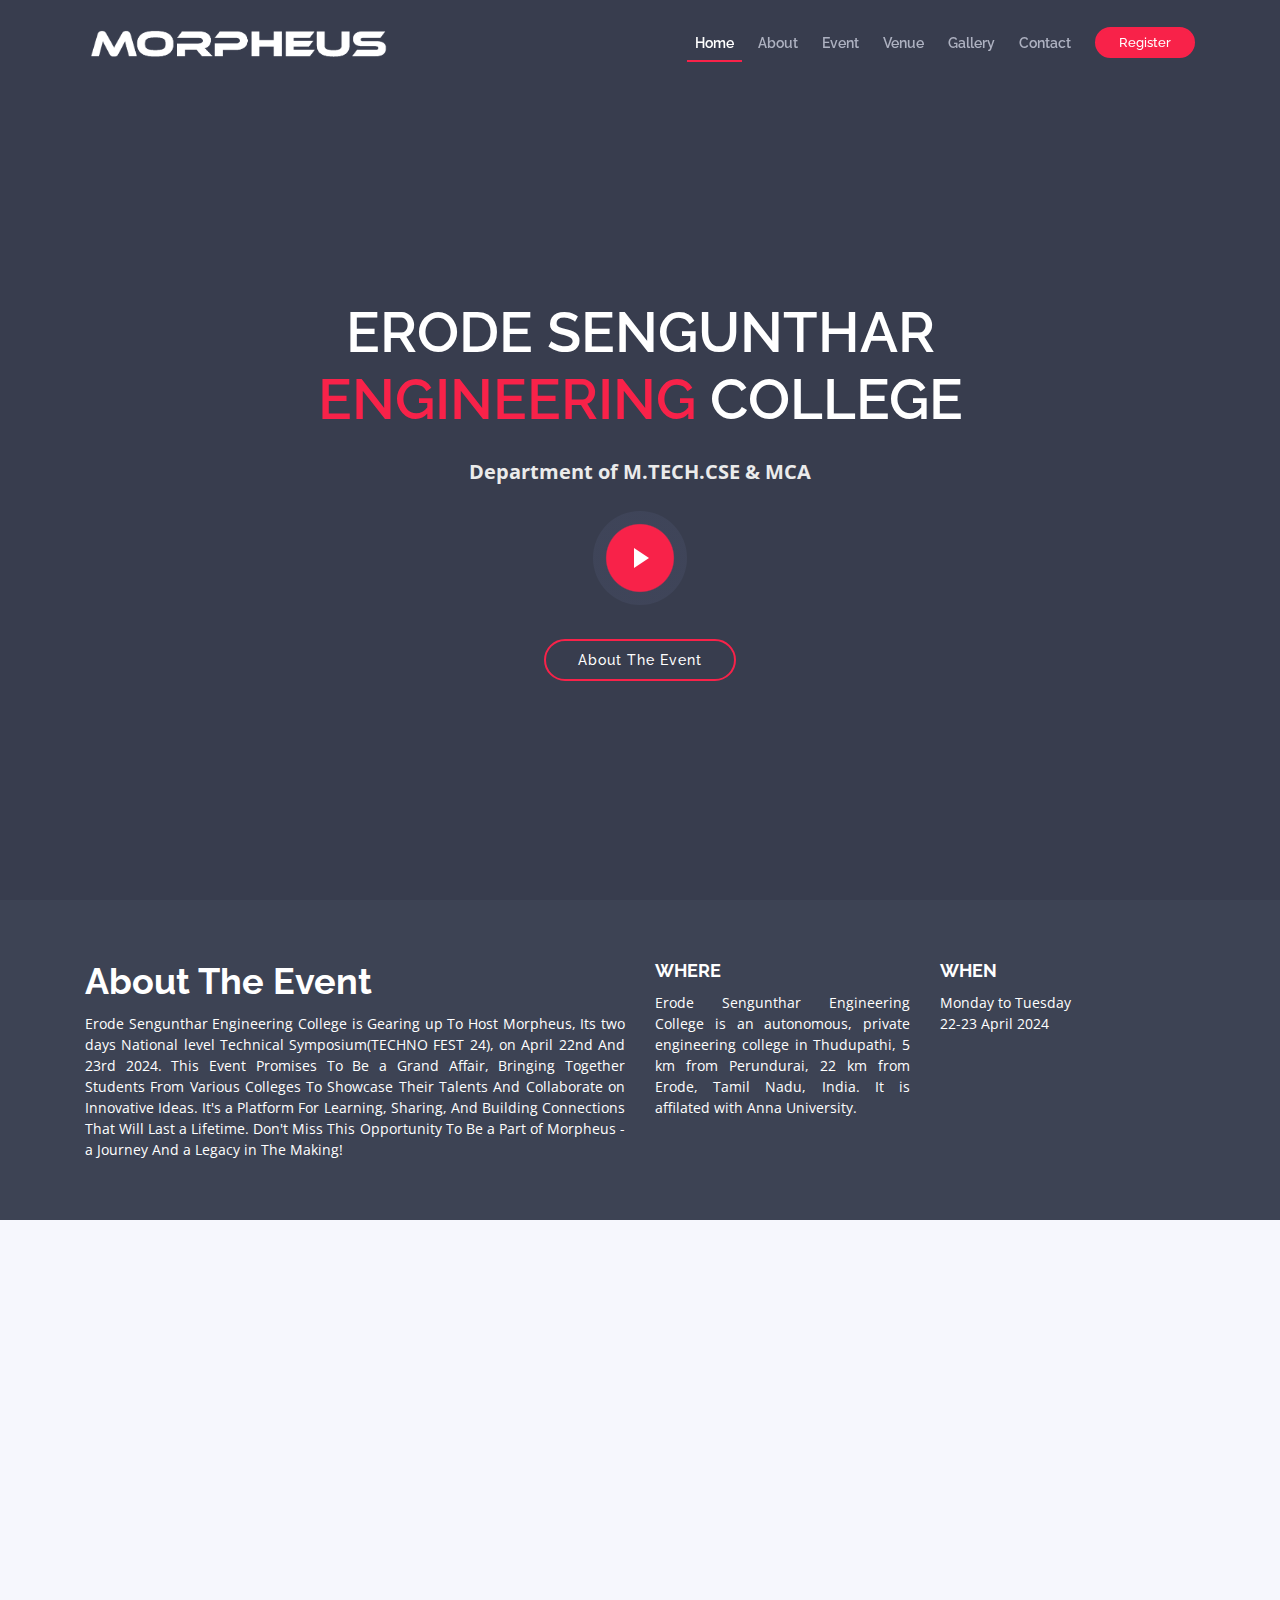
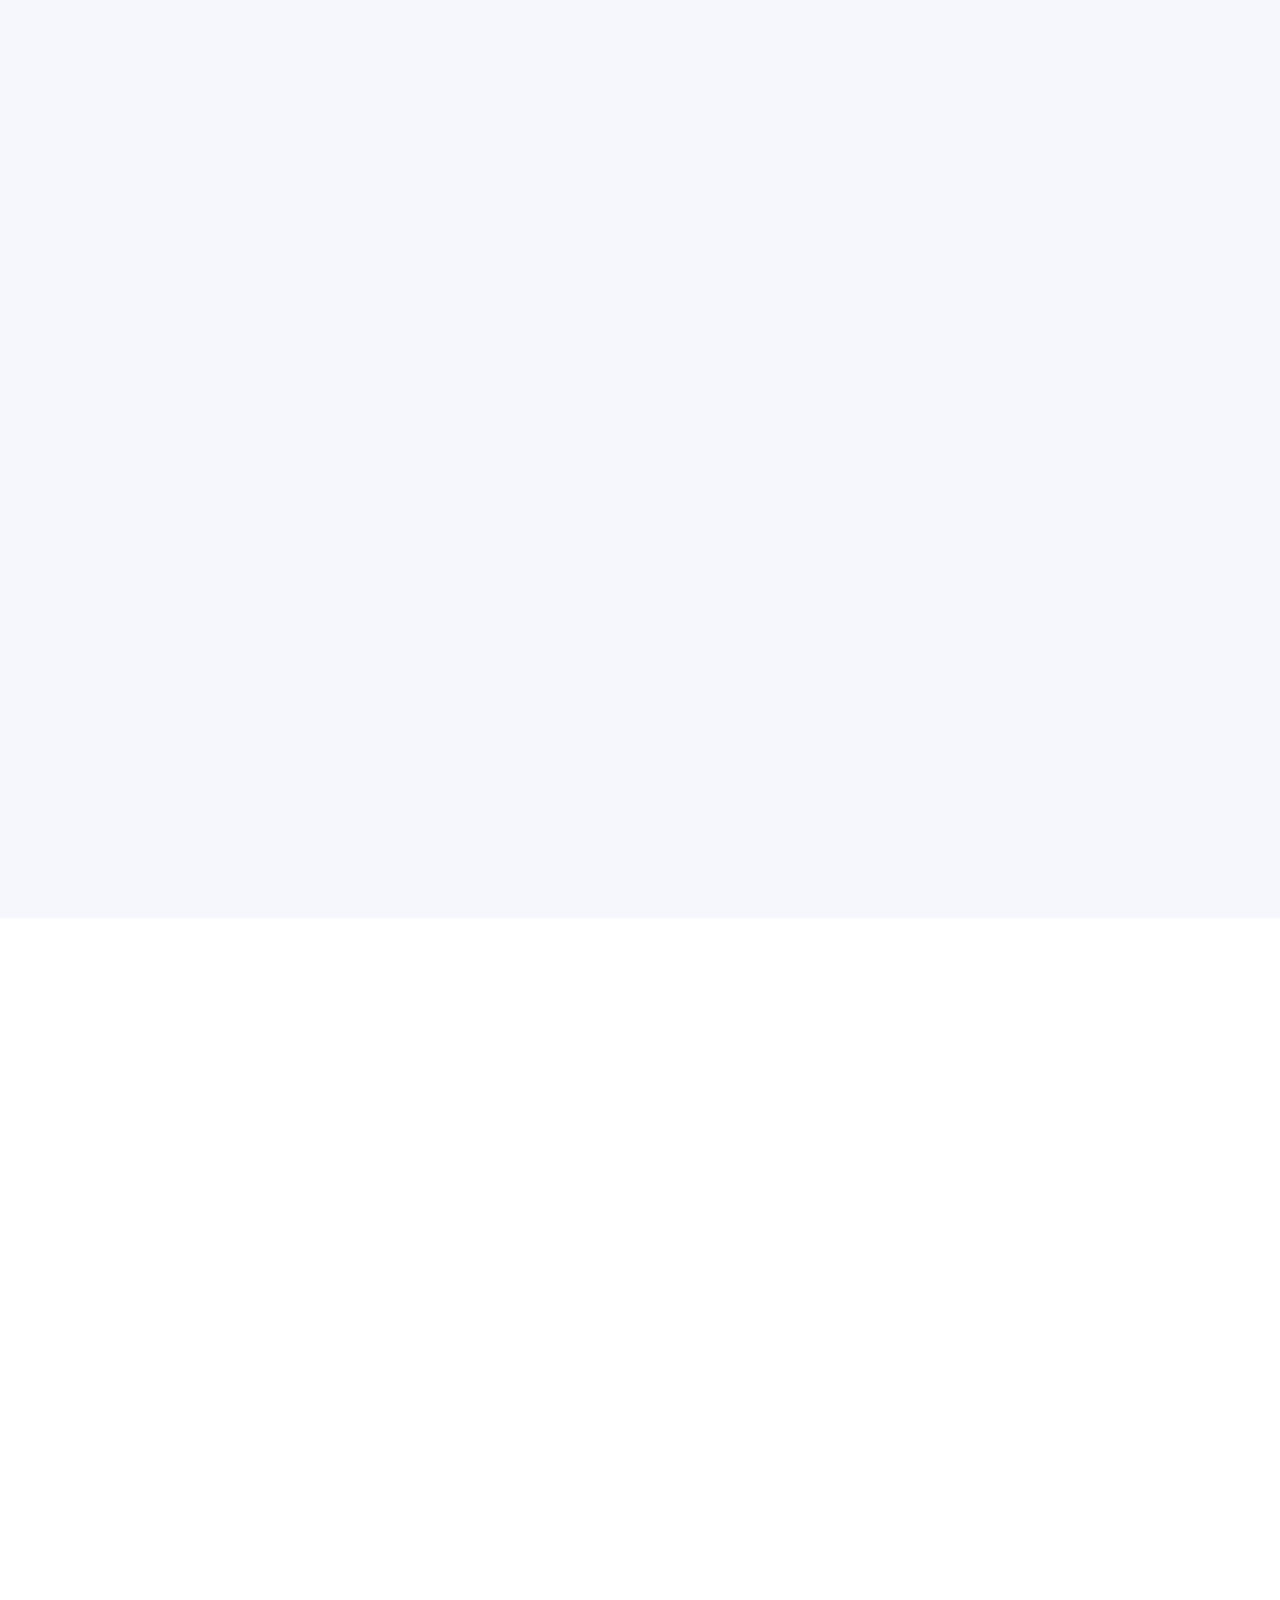
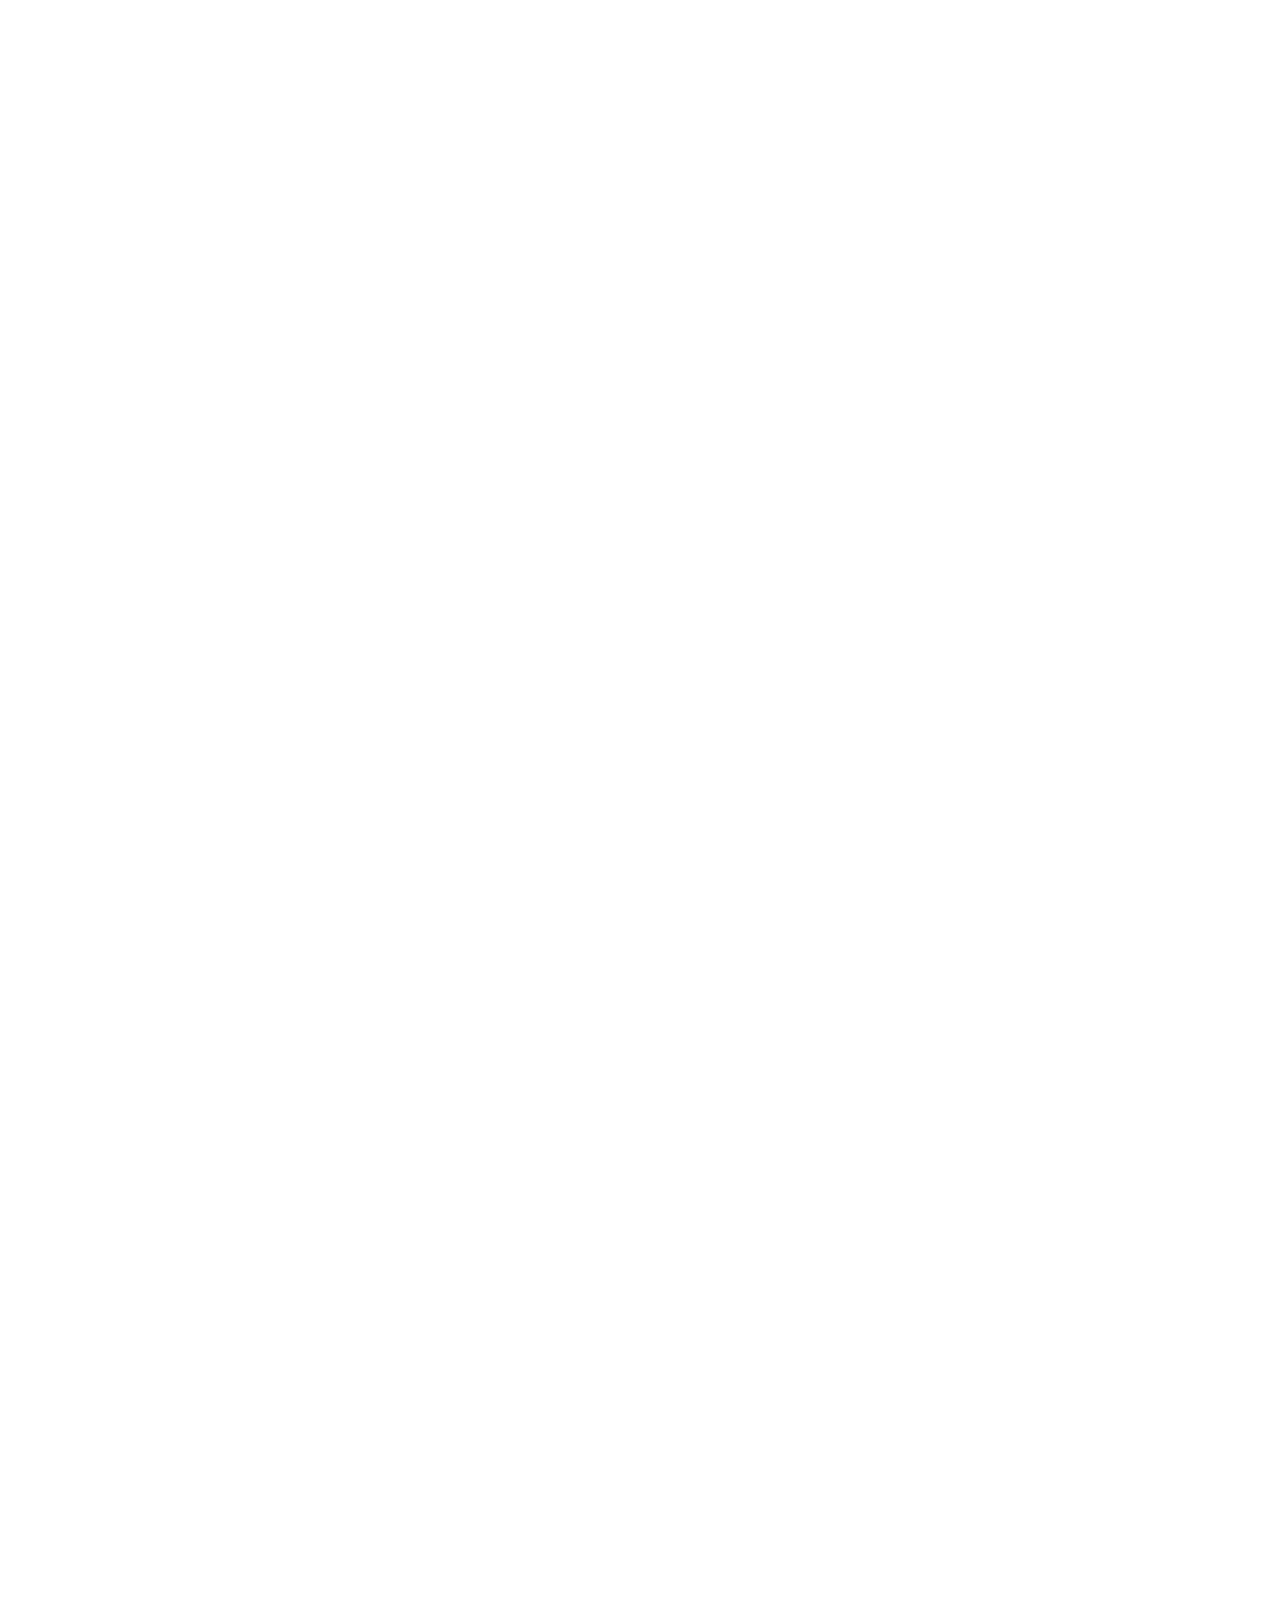
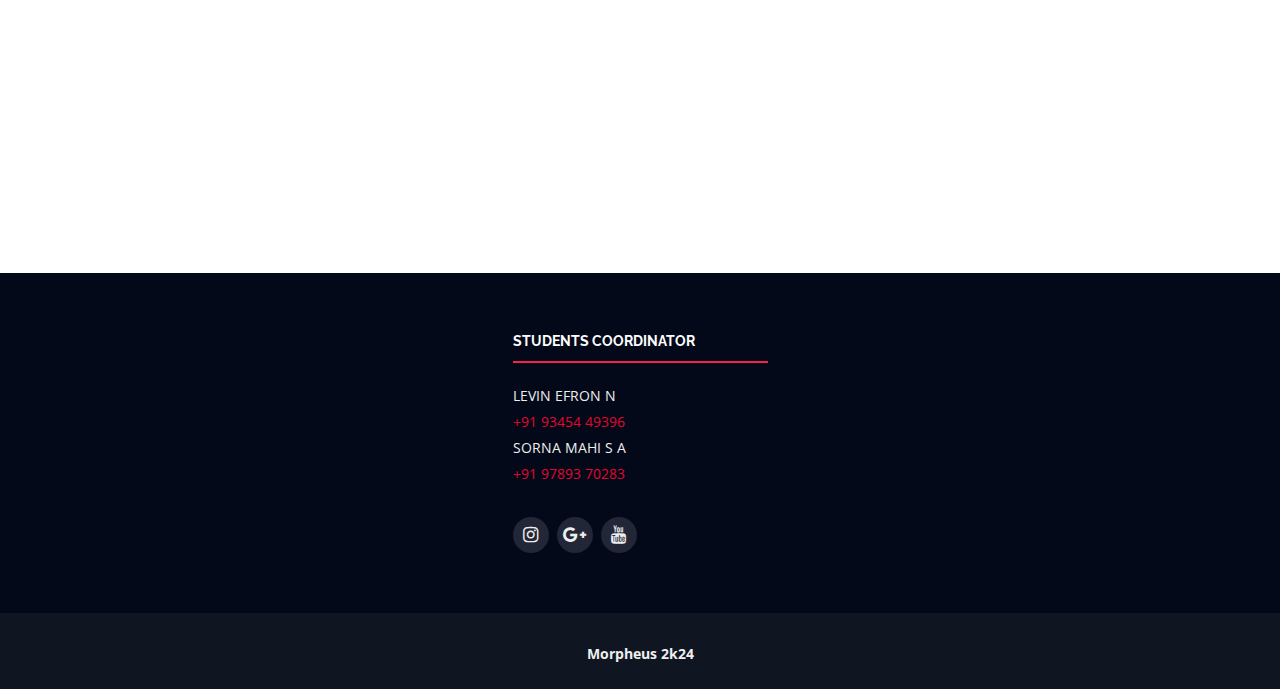
==== index.html @ f6274134 "Update index.html" ====
<!DOCTYPE html>
<html lang="en">

<head>
  <meta charset="utf-8">
  <title>Morpheus 2k24</title>
  <link rel="icon" href="/LOGO BLACK.ico" type="image/x-icon">
  <meta content="width=device-width, initial-scale=1.0" name="viewport">
  <meta content="" name="keywords">
  <meta content="" name="description">

  <!-- Google Fonts -->
  <link href="https://fonts.googleapis.com/css?family=Open+Sans:300,300i,400,400i,700,700i|Raleway:300,400,500,700,800" rel="stylesheet">

  <!-- Bootstrap CSS File -->
  <link href="lib/bootstrap/css/bootstrap.min.css" rel="stylesheet">

  <!-- Libraries CSS Files -->
  <link href="lib/font-awesome/css/font-awesome.min.css" rel="stylesheet">
  <link href="lib/animate/animate.min.css" rel="stylesheet">
  <link href="lib/venobox/venobox.css" rel="stylesheet">
  <link href="lib/owlcarousel/assets/owl.carousel.min.css" rel="stylesheet">

  <!-- Main Stylesheet File -->
  <link href="css/style.css" rel="stylesheet">

  <!-- =======================================================
    Theme Name: TheEvent
    Theme URL: https://bootstrapmade.com/theevent-conference-event-bootstrap-template/
    Author: BootstrapMade.com
    License: https://bootstrapmade.com/license/
  ======================================================= -->
</head>

<body>

  <!--==========================
    Header
  ============================-->
  <header id="header">
    <div class="container">

      <div id="logo" class="pull-left">
        <!-- Uncomment below if you prefer to use a text logo -->
        <!-- <h1><a href="#main">C<span>o</span>nf</a></h1>-->
        <a href="#intro" class="scrollto"><img src="img/LOGO.png" alt="" title=""></a>
      </div>

      <nav id="nav-menu-container">
        <ul class="nav-menu">
          <li class="menu-active"><a href="#intro">Home</a></li>
          <li><a href="#about">About</a></li>
          <li><a href="#schedule">Event</a></li>
          <li><a href="#venue">Venue</a></li>
          <li><a href="#gallery">Gallery</a></li>
          <li><a href="#contact">Contact</a></li>
          <li class="buy-tickets"><a href="#buy-tickets">Register</a></li>
        </ul>
      </nav><!-- #nav-menu-container -->
    </div>
  </header><!-- #header -->

  <!--==========================
    Intro Section
  ============================-->
  <section id="intro">
    <div class="intro-container wow fadeIn">
      <h1 class="mb-4 pb-0">Erode Sengunthar<br><span>Engineering</span> College</h1>
      <p class="mb-4 pb-0">Department of M.TECH.CSE & MCA</p>
      <a href="https://youtu.be/SpVtmAOZuYw?si=El5VfCHMyBaSBSZ5" class="venobox play-btn mb-4" data-vbtype="video"
        data-autoplay="true"></a>
      <a href="#about" class="about-btn scrollto">About The Event</a>
    </div>
  </section>

  <main id="main">

    <!--==========================
      About Section
    ============================-->
    <section id="about">
      <div class="container">
        <div class="row">
          <div class="col-lg-6">
            <h2>About The Event</h2>
            <p style="text-align: justify; text-justify: inter-word;">Erode Sengunthar Engineering College is Gearing up To Host Morpheus, Its two days National level Technical Symposium(TECHNO FEST 24), on April 22nd And 23rd 2024. This Event Promises To Be a Grand Affair, Bringing Together Students From Various Colleges To Showcase Their Talents And Collaborate on Innovative Ideas. It's a Platform For Learning, Sharing, And Building Connections That Will Last a Lifetime. Don't Miss This Opportunity To Be a Part of Morpheus - a Journey And a Legacy in The Making!
            </p>
          </div>
          <div class="col-lg-3">
            <h3>Where</h3>
            <p style="text-align: justify; text-justify: inter-word;">Erode Sengunthar Engineering College is an autonomous, private engineering college in Thudupathi, 5 km from Perundurai, 22 km from Erode, Tamil Nadu, India. It is affilated with Anna University.
            </p>
          </div>
          <div class="col-lg-3">
            <h3>When</h3>
            <p>Monday to Tuesday<br>22-23 April 2024</p>
          </div>
        </div>
      </div>
    </section>

    <!--==========================
      Schedule Section
    ============================-->
    <section id="schedule" class="section-with-bg">
      <div class="container wow fadeInUp">
        <div class="section-header">
          <h2>Events</h2>
        </div>

        <ul class="nav nav-tabs" role="tablist">
          <li class="nav-item">
            <a class="nav-link active mb-4" href="#day-1" role="tab" data-toggle="tab">Technical Event</a>
          </li>
          <li class="nav-item">
            <a class="nav-link mb-4" href="#day-2" role="tab" data-toggle="tab">Non-technical</a>
          </li>
          <li class="nav-item">
            <a class="nav-link mb-4" href="#day-3" role="tab" data-toggle="tab">workshop</a>
          </li>
        </ul>

        <h3 class="sub-heading">Register fees for per day is Rs.250/-<br>Registeration fees for workshop is Rs.200/-</h3>

        <div class="tab-content row justify-content-center">

          <!-- Schdule Day 1 -->
          <div role="tabpanel" class="col-lg-9 tab-pane fade show active" id="day-1">

            <div class="row schedule-item">
              <div class="col-md-2"><time>09:30 AM</time></div>
              <div class="col-md-10">
                <h4>Spot Registration</h4>
                <p>spot Registeration those who are not able to register online</p>
              </div>
            </div>

            <a  href="paper presentation.html" class="row schedule-item">
              <div class="col-md-2"><time>10:00 AM 22/04/2024</time></div>
              <div class="col-md-10">
                <div class="speaker">
                  <img src="img/speakers/1.jpg" alt="Brenden Legros">
                </div>
                <h4>Paper presentation<span></span></h4>
                <p style="text-align: justify; text-justify: inter-word;">In this candidate should share their research or ideas through a speech with their perpared PPT. they have to explain their work, including what they did, what they found out, and why it matters, to an audience. based on this candidate will be selected as winners by the organizers</p>
              </div>
            </a>

            <a href="ai memathon.html" class="row schedule-item">
              <div class="col-md-2"><time>11:00 AM 22/04/2024</time></div>
              <div class="col-md-10">
                <div class="speaker">
                  <img src="img/speakers/2.jpg" alt="Hubert Hirthe">
                </div>
                <h4>Ai memathon</h4>
                <p style="text-align: justify; text-justify: inter-word;">It Involves Using AI Tool "Simplified AI Meme Creator" In Order to create memes related to the given Themes During The Competition by Providing Appropriate Prompts to It For Better Results.
                </p>
              </div>
            </a>

            <a href="battle code.html" class="row schedule-item">
              <div class="col-md-2"><time>02:00 PM 22/04/2024</time></div>
              <div class="col-md-10">
                <div class="speaker">
                  <img src="img/speakers/3.jpg" alt="Cole Emmerich">
                </div>
                <h4>Battle code</h4>
                <p style="text-align: justify; text-justify: inter-word;">It Comprises Of Three Rounds Based On Programming Domain.
                  <br>It Involves Multiple Choice Questions. After That Compile The Jumbled Code In Order To Produce The Result As Shown.
                  <br>Finally Solve The Complex Programming Questions Within Given Time On "Hacker Rank" Platform To Be The Winner.</p>
              </div>
            </a>

            <a href="debug detective.html" class="row schedule-item">
              <div class="col-md-2"><time>10:00 AM 23/04/2024</time></div>
              <div class="col-md-10">
                <div class="speaker">
                  <img src="img/speakers/4.jpg" alt="Jack Christiansen">
                </div>
                <h4>Debug Detective</h4>
                <p style="text-align: justify; text-justify: inter-word;">Competition Of Debugging Programs Find Clues, Explore Location And Decode Messages To Progress Further.
                  Languages Allowed Are Java and Python.</p>
              </div>
            </a>

            <a href="break the query.html" class="row schedule-item" href="#">
              <div class="col-md-2"><time>02:00 PM 23/04/2024</time></div>
              <div class="col-md-10">
                <div class="speaker">
                  <img src="img/speakers/5.jpg" alt="Alejandrin Littel">
                </div>
                <h4>Break the query</h4>
                <p style="text-align: justify; text-justify: inter-word;">Team Size: Maximum Of 2 Members Per Team. 
                  <br>
                  <br>Round 1: MCQ Elimination - Answer a Set Of Multiple-Choice Questions To Qualify For Round 2 (It Will Be Conducted On Mobile Phone). 
                  <br>Round 2: SQL Query Solving - Navigate Through Challenging SQL queries Within The Allotted Time.
                  <br>Questions Are Evaluated From Hacker Rank. (Time Limits: Be Mindful Of The Time Constraints In Both Rounds).  </p>
              </div>
            </a>

          </div>
          <!-- End Schdule Day 1 -->

          <!-- Schdule Day 2 -->
          <div role="tabpanel" class="col-lg-9  tab-pane fade" id="day-2">

            <a href="iplauction.html" class="row schedule-item">
              <div class="col-md-2"><time>02:00 PM 22/04/2024</time></div>
              <div class="col-md-10">
                <div class="speaker">
                  <img src="img/speakers/6.jpg" alt="Brenden Legros">
                </div>
                <h4>IPL auction</h4>
                <p style="text-align: justify; text-justify: inter-word;"> It s the simulation of cricket player auction which is based on the process of bidding using provided virtual money in order to buy or retain the cricket players in your team franchise. At the end of auction the franchise with best playing 11 will be considered As a Winner.  
                  <br>First Round Will Be MCQ Based On Cricket, First Top 8 Rank Team Will Be Seleted To Next Round
                  <br>Second Round Will Be Auction Bidding The Players.</p>
              </div>
            </a>

            <a href="photography and spot editing.html" class="row schedule-item">
              <div class="col-md-2"><time>11:00 AM 23/04/2024</time></div>
              <div class="col-md-10">
                <div class="speaker">
                  <img src="img/speakers/7.jpg" alt="Hubert Hirthe">
                </div>
                <h4>Photography and spot editing</h4>
                <p style="text-align: justify; text-justify: inter-word;">Participants Should Capture And Edit Photos On-Site.  
                  <br>Photos Must Be Edited Within The Designated Time Frame. 
                  <br>Editing Should Enhance The Photo's Composition Without Altering Its Essence. 
                  <br>Each Participant Can Submit a Limited Number Of Edited Photos. 
                  <br>Judges Will Evaluate Both The Originality Of The Photo And The Quality Of Editing. </p>
              </div>
            </a>

            <a href="esport.html" class="row schedule-item">
              <div class="col-md-2"><time>12:00 AM 23/04/2024</time></div>
              <div class="col-md-10">
                <div class="speaker">
                  <img src="img/speakers/8.jpg" alt="Cole Emmerich">
                </div>
                <h4>E-Sport</h4>
                <p style="text-align: justify; text-justify: inter-word;">E-Sports Involves Competing With Others By Playing Multiplayer Shooting Games (Free Fire) To Achieve The Victory. 
                </p>
              </div>
            </a>

            <a href="just imagine.html" class="row schedule-item">
              <div class="col-md-2"><time>02:00 PM 23/04/2024</time></div>
              <div class="col-md-10">
                <div class="speaker">
                  <img src="img/speakers/9.jpg" alt="Jack Christiansen">
                </div>
                <h4>Just Imagine</h4>
                <p style="text-align: justify; text-justify: inter-word;">ROUND-1:
                  An Hero Name Shall Be Provided, Within Given Time Limit The Participating Team Shall Name 10 Movies of the Particular Hero.
                  <br>ROUND-2:
                   An Particular Dialogue From A Movie Is Given And The Team Shall Find Out The Name Of The Movie Of The Dialogue.
                  <br>ROUND-3: An Movie Name Is Told To One Of The Team Members  The Particular Team Member Shall Act In Front Of Other Teammates And Shall Make The Teammates To Say The Particular Movie Name.</p>
              </div>
            </a>

          </div>
          <!-- End Schdule Day 2 -->

          <!-- Schdule Day 3 -->
          <div role="tabpanel" class="col-lg-9  tab-pane fade" id="day-3">

            <a href="workshop.html" class="row schedule-item">
              <div class="col-md-2"><time>10:00 AM 23/04/2024</time></div>
              <div class="col-md-10">
                <div class="speaker">
                  <img src="img/speakers/10.jpg" alt="Hubert Hirthe">
                </div>
                <h4>UX & UI Design Workshop</span></h4>
                <p style="text-align: justify; text-justify: inter-word;">"Unlock the secrets of exceptional user experiences in our UI and UX workshop. Dive into the principles of user interface design, learn effective user experience strategies, and gain hands-on practice to elevate your digital creations. Join us for a dynamic session where design meets functionality, and transform your approach to crafting user-friendly interfaces."
                </p>
              </div>
            </a>

          </div>
          <!-- End Schdule Day 2 -->

        </div>

      </div>

    </section>

    <!--==========================
      Venue Section
    ============================-->
    <section id="venue" class="wow fadeInUp">

      <div class="container-fluid">

        <div class="section-header">
          <h2>Event Location</h2>
        </div>

        <div class="row no-gutters">
          <div class="col-lg-6 venue-map">
            <iframe src="https://www.google.com/maps/embed?pb=!1m18!1m12!1m3!1d3912.296622868653!2d77.54792207489065!3d11.31301638887024!2m3!1f0!2f0!3f0!3m2!1i1024!2i768!4f13.1!3m3!1m2!1s0x3ba9132f4f89e445%3A0x81f682bd38f8a702!2sErode%20Sengunthar%20Engineering%20College!5e0!3m2!1sen!2sin!4v1711012175740!5m2!1sen!2sin" width="600" height="450" style="border:0;" allowfullscreen="" loading="lazy" referrerpolicy="no-referrer-when-downgrade"></iframe>          </div>

          <div class="col-lg-6 venue-map">
                <iframe id="iframe" name="ESEC VR TOUR 36" src="https://tour.panoee.com/iframe/64f181f46d1598c06a6d23a5" frameborder="0" scrolling="no" allowvr="yes" allow="vr; xr; accelerometer; gyroscope; autoplay;" allowfullscreen="false" webkitallowfullscreen="false" mozallowfullscreen="false" loading="eager"></iframe>
          </div>
        </div>

      </div>

      <div class="container-fluid venue-gallery-container">
        <div class="row no-gutters">

          <!--<div class="col-lg-3 col-md-4">
            <div class="venue-gallery">
              <a href="img/venue-gallery/1.jpg" class="venobox" data-gall="venue-gallery">
                <img src="img/venue-gallery/1.jpg" alt="" class="img-fluid">
              </a>
            </div>
          </div>
        -->
        </div>
      </div>

    </section>

    <!--==========================
      Gallery Section
    ============================-->
    <section id="gallery" class="wow fadeInUp">

      <div class="container">
        <div class="section-header">
          <h2>Gallery</h2>
        </div>
      </div>

      <div class="owl-carousel gallery-carousel">
        <a href="img/1.jpg" class="venobox" data-gall="gallery-carousel"><img src="img/1.jpg" alt=""></a>
        <a href="img/2.jpg" class="venobox" data-gall="gallery-carousel"><img src="img/2.jpg" alt=""></a>
        <a href="img/3.jpg" class="venobox" data-gall="gallery-carousel"><img src="img/3.jpg" alt=""></a>
        <a href="img/4.jpg" class="venobox" data-gall="gallery-carousel"><img src="img/4.jpg" alt=""></a>
        <a href="img/5.jpg" class="venobox" data-gall="gallery-carousel"><img src="img/5.jpg" alt=""></a>
       <!-- <a href="img/gallery/6.jpg" class="venobox" data-gall="gallery-carousel"><img src="img/gallery/6.jpg" alt=""></a>
        <a href="img/gallery/7.jpg" class="venobox" data-gall="gallery-carousel"><img src="img/gallery/7.jpg" alt=""></a>
        <a href="img/gallery/8.jpg" class="venobox" data-gall="gallery-carousel"><img src="img/gallery/8.jpg" alt=""></a> -->
      </div>

    </section>

    <!--==========================
      F.A.Q Section
    ============================-->
    <section id="faq" class="wow fadeInUp">

      <div class="container">

        <div class="section-header">
          <h2>F.A.Q </h2>
        </div>

        <div class="row justify-content-center">
          <div class="col-lg-9">
              <ul id="faq-list">

                <li>
                  <a data-toggle="collapse" class="collapsed" href="#faq1">Can we participate continously for two days by paying registration fees of rs 250 for single day only? <i class="fa fa-minus-circle"></i></a>
                  <div id="faq1" class="collapse" data-parent="#faq-list">
                    <p>
                      No, if the amount is paid for the first day for the symposium, you can participate any number of events as per your wish on that day only. if you want to participate an event that will be conduct on the second day you need to pay again 250rs for that.
                    </p>
                  </div>
                </li>
      
                <li>
                  <a data-toggle="collapse" href="#faq2" class="collapsed">Is lunch will provide on the college? <i class="fa fa-minus-circle"></i></a>
                  <div id="faq2" class="collapse" data-parent="#faq-list">
                    <p>
                      Yes,lunch and Refreshment will provided for each and everyone who will participate in our symposium (No charges for foods).
                    </p>
                  </div>
                </li>

                 <li>
                  <a data-toggle="collapse" class="collapsed" href="#faq3">Wheather accomadation will be provided or not?<i class="fa fa-minus-circle"></i></a>
                  <div id="faq3" class="collapse" data-parent="#faq-list">
                    <p>
                      yes, with minimum charge of Rs.200 per day.
                    </p>
                  </div>
                </li>
      
              </ul>
          </div>
        </div>

      </div>

    </section>


    <!--==========================
      Buy Ticket Section
    ============================-->
    <section id="buy-tickets" class="section-with-bg wow fadeInUp">
      <div class="container">

        <div class="section-header">
          <h2>Registeration</h2>
        </div>

        <div class="row">
          <div class="col-lg-4">
            <div class="card mb-5 mb-lg-0">
              <div class="card-body">
                <h5 class="card-title text-muted text-uppercase text-center">Day 1</h5>
                <h6 class="card-price text-center">Rs 250</h6>
                <hr>
                <ul class="fa-ul">
                  <li><span class="fa-li"><i class="fa fa-check"></i></span>Refreshment</li>
                  <li><span class="fa-li"><i class="fa fa-check"></i></span>Lunch</li>
                  <li><span class="fa-li"><i class="fa fa-check"></i></span>Participation Certificate</li>
                </ul>
                <hr>
                <div class="text-center">
                  <a href="https://forms.gle/3fyKJ3xcqM2TVq1M8" class="btn">Register</a>
                </div>
              </div>
            </div>
          </div>
          <div class="col-lg-4">
            <div class="card mb-5 mb-lg-0">
              <div class="card-body">
                <h5 class="card-title text-muted text-uppercase text-center">Workshop</h5>
                <h6 class="card-price text-center">Rs 200</h6>
                <hr>
                <ul class="fa-ul">
                  <li><span class="fa-li"><i class="fa fa-check"></i></span>Refreshment</li>
                  <li><span class="fa-li"><i class="fa fa-check"></i></span>Lunch</li>
                  <li><span class="fa-li"><i class="fa fa-check"></i></span>Cerficate of Completion</li>
                </ul>
                <hr>
                <div class="text-center">
                  <a href="https://forms.gle/3fyKJ3xcqM2TVq1M8" class="btn">Register</a>
                </div>
              </div>
            </div>
          </div>
          <!-- Pro Tier -->
          <div class="col-lg-4">
            <div class="card">
              <div class="card-body">
                <h5 class="card-title text-muted text-uppercase text-center">Day 2</h5>
                <h6 class="card-price text-center">Rs 250</h6>
                <hr>
                <ul class="fa-ul">
                  <li><span class="fa-li"><i class="fa fa-check"></i></span>Refreshment</li>
                  <li><span class="fa-li"><i class="fa fa-check"></i></span>Lunch</li>
                  <li><span class="fa-li"><i class="fa fa-check"></i></span>Participation Certificate</li>
                </ul>
                <hr>
                <div class="text-center">
                  <a href="https://forms.gle/3fyKJ3xcqM2TVq1M8" class="btn">Register</a>
                </div>

              </div>
            </div>
          </div>
        </div>

      </div>

    </section>

    <!--==========================
      Contact Section
    ============================-->
    <section id="contact" class="section-bg wow fadeInUp">

      <div class="container">

        <div class="section-header">
          <h2>Contact Us</h2>
        </div>

        <div class="row contact-info">

          <div class="col-md-4">
            <div class="contact-address">
              <i class="ion-ios-location-outline"></i>
              <h3>Address</h3>
              <address>Erode Sengunthar Engineering College, Palakarai, Thudupathi, Perundurai, Erode-638057
              </address>
            </div>
          </div>

          <div class="col-md-4">
            <div class="contact-phone">
              <i class="ion-ios-telephone-outline"></i>
              <h3>Phone Number</h3>
              <p>N R RAGHAPRIYA, AP/M.TECH (CSE)<a href="tel:+91 86374 69085"><br>+91 86374 69085
              </a></p>
            </div>
          </div>

          <div class="col-md-4">
            <div class="contact-email">
              <i class="ion-ios-email-outline"></i>
              <h3>Email</h3>
              <p><a href="mailto:morheus2k24@gmail.com">morpheus2k24@gmail.com</a></p>
            </div>
          </div>

      </div>
    </section><!-- #contact -->

  </main>


  <!--==========================
    Footer
  ============================-->
  <footer id="footer">
    <div class="footer-top">
      <div class="container">
        <div class="row justify-content-center">

          <div class="col-lg-3 col-md-6 footer-contact">
            <h4>Students coordinator</h4>
            <p>
              LEVIN EFRON N <br>
              <a href="tel:+91 93454 49396">+91 93454 49396</a><br>
              SORNA MAHI S A<br>
              <a href="+91 97893 70283">+91 97893 70283</a><br>
            </p>
            <div class="social-links justify-content-center">
              <a href="https://www.instagram.com/morpheus_2k24?utm_source=ig_web_button_share_sheet&igsh=ZDNlZDc0MzIxNw==" class="instagram"><i class="fa fa-instagram"></i></a>
              <a href="https://morpheus-esec.github.io/sympo/" class="google-plus"><i class="fa fa-google-plus"></i></a>
              <a href="https://www.youtube.com/@MtechCSE-esec" class="youtube"><i class="fa fa-youtube"></i></a>
            </div>

          </div>

        </div>
      </div>
    </div>

    <div class="container">
      <div class="copyright">
        <strong>Morpheus 2k24</strong>
      </div>
    </div>
  </footer><!-- #footer -->

  <a href="#" class="back-to-top"><i class="fa fa-angle-up"></i></a>

  <!-- JavaScript Libraries -->
  <script src="lib/jquery/jquery.min.js"></script>
  <script src="lib/jquery/jquery-migrate.min.js"></script>
  <script src="lib/bootstrap/js/bootstrap.bundle.min.js"></script>
  <script src="lib/easing/easing.min.js"></script>
  <script src="lib/superfish/hoverIntent.js"></script>
  <script src="lib/superfish/superfish.min.js"></script>
  <script src="lib/wow/wow.min.js"></script>
  <script src="lib/venobox/venobox.min.js"></script>
  <script src="lib/owlcarousel/owl.carousel.min.js"></script>

  <!-- Contact Form JavaScript File -->
  <script src="contactform/contactform.js"></script>

  <!-- Template Main Javascript File -->
  <script src="js/main.js"></script>
</body>

</html>
---- lib/venobox/venobox.css ----
/* ------ venobox.css --------*/
.vbox-overlay *, .vbox-overlay *:before, .vbox-overlay *:after{
    -webkit-backface-visibility: hidden;
    -webkit-box-sizing:border-box;
    -moz-box-sizing:border-box;
    box-sizing:border-box;
}
.vbox-overlay * { 
    -webkit-backface-visibility: visible;
    backface-visibility: visible;
}
.vbox-overlay{
    display: -webkit-flex;
    display: flex;
    -webkit-flex-direction: column;
    flex-direction: column;
    -webkit-justify-content: center;
    justify-content: center;
    -webkit-align-items: center;
    align-items: center;
    position: fixed;
    left: 0;
    top: 0;
    bottom: 0;
    right: 0;
    z-index: 1040;
    -webkit-transform:translateZ(1000px);
    transform: translateZ(1000px);
    transform-style: preserve-3d;
}

/* ----- navigation ----- */
.vbox-title{
    width: 100%;
    height: 40px;
    float: left;
    text-align: center;
    line-height: 28px;
    font-size: 12px;
    padding: 6px 40px;
    overflow: hidden;
    position: fixed;
    display: none;
    left: 0;
    z-index: 1050;
}
.vbox-close{
    cursor: pointer;
    position: fixed;
    top: 15px;
    right: 15px;
    width: 48px;
    height: 48px;
    display: block;
    background-position:10px center;
    overflow: hidden;
    font-size: 48px;
    line-height: 1;
    text-align: center;
    z-index: 1050;
}
.vbox-num{
    cursor: pointer;
    position: fixed;
    left: 0;
    height: 40px;
    display: block;
    overflow: hidden;
    line-height: 28px;
    font-size: 12px;
    padding: 6px 10px;
    display: none;
    z-index: 1050;
}
/* ----- navigation ARROWS ----- */
.vbox-next, .vbox-prev{
    position: fixed;
    top: 50%;
    margin-top: -15px;
    overflow: hidden;
    cursor: pointer;
    display: block;
    width: 45px;
    height: 45px;
    z-index: 1050;
}
.vbox-next span, .vbox-prev span{
    position: relative;
    width: 20px;
    height: 20px;
    border: 2px solid transparent;
    border-top-color: #B6B6B6;
    border-right-color: #B6B6B6;
    text-indent: -100px;
    position: absolute;
    top: 8px;
    display: block;
}
.vbox-prev{
    left: 15px;
}
.vbox-next{
    right: 30px;
}
.vbox-prev span{
    left: 10px;
    -ms-transform: rotate(-135deg);
    -webkit-transform: rotate(-135deg);
    transform: rotate(-135deg);
}
.vbox-next span{
    -ms-transform: rotate(45deg);
    -webkit-transform: rotate(45deg);
    transform: rotate(45deg);
    right: 10px;
}
/* ------- inline window ------ */
.vbox-inline{
    width: 420px;
    height: 315px;
    height: 70vh;
    padding: 10px;
    background: #fff;
    margin: 0 auto;
    overflow: auto;
    text-align: left;
}
/* ------- Video & iFrames window ------ */
.venoframe{
    max-width: 100%;
    width: 100%;
    border: none;
    width: 100%;
    height: 260px;
    height: 70vh;
}
.venoframe.vbvid{
    height: 260px;
}
@media (min-width: 768px) {
    .venoframe, .vbox-inline{
        width: 90%;
        height: 360px;
        height: 70vh;
    }
    .venoframe.vbvid{
        width: 640px;
        height: 360px;
    }
}
@media (min-width: 992px) {
    .venoframe, .vbox-inline{
        max-width: 1200px;
        width: 80%;
        height: 540px;
        height: 70vh;
    }
    .venoframe.vbvid{
        width: 960px;
        height: 540px;
    }
}
/* 
Please do NOT edit this part! 
or at least read this note: http://i.imgur.com/7C0ws9e.gif
*/
.vbox-open{
    overflow: hidden;
}
.vbox-container{
    position: absolute;
    left: 0;
    right: 0;
    top: 0;
    bottom: 0;
    overflow-x: hidden;
    overflow-y: auto;
    overflow-scrolling: touch;
    -webkit-overflow-scrolling: touch;
    z-index: 20;
    max-height: 100%;

}

.vbox-content{
    text-align: center;
    float: left;
    width: 100%;
    position: relative;
    overflow: hidden;
    padding: 20px 10px;
}
.vbox-container img{
    max-width: 100%;
    height: auto;
}
.figlio{
    max-width: 100%;
    text-align: initial;
    border: 8px solid rgba(255, 255, 255, 0.4);
}
img.figlio{
    -webkit-user-select: none;
-khtml-user-select: none;
-moz-user-select: none;
-o-user-select: none;
user-select: none;
}
.vbox-content.swipe-left{
    margin-left: -200px !important;
}
.vbox-content.swipe-right{
    margin-left: 200px !important;
}
.animated{
    webkit-transition: margin 300ms ease-out;
    transition: margin 300ms ease-out;
}
.animate-in{
    opacity: 1;
}
.animate-out{
    opacity: 0;
}
/* ---------- preloader ----------
 * SPINKIT 
 * http://tobiasahlin.com/spinkit/
-------------------------------- */
.sk-double-bounce,.sk-rotating-plane{width:40px;height:40px;margin:40px auto}.sk-rotating-plane{background-color:#333;-webkit-animation:sk-rotatePlane 1.2s infinite ease-in-out;animation:sk-rotatePlane 1.2s infinite ease-in-out}@-webkit-keyframes sk-rotatePlane{0%{-webkit-transform:perspective(120px) rotateX(0) rotateY(0);transform:perspective(120px) rotateX(0) rotateY(0)}50%{-webkit-transform:perspective(120px) rotateX(-180.1deg) rotateY(0);transform:perspective(120px) rotateX(-180.1deg) rotateY(0)}100%{-webkit-transform:perspective(120px) rotateX(-180deg) rotateY(-179.9deg);transform:perspective(120px) rotateX(-180deg) rotateY(-179.9deg)}}@keyframes sk-rotatePlane{0%{-webkit-transform:perspective(120px) rotateX(0) rotateY(0);transform:perspective(120px) rotateX(0) rotateY(0)}50%{-webkit-transform:perspective(120px) rotateX(-180.1deg) rotateY(0);transform:perspective(120px) rotateX(-180.1deg) rotateY(0)}100%{-webkit-transform:perspective(120px) rotateX(-180deg) rotateY(-179.9deg);transform:perspective(120px) rotateX(-180deg) rotateY(-179.9deg)}}.sk-double-bounce{position:relative}.sk-double-bounce .sk-child{width:100%;height:100%;border-radius:50%;background-color:#333;opacity:.6;position:absolute;top:0;left:0;-webkit-animation:sk-doubleBounce 2s infinite ease-in-out;animation:sk-doubleBounce 2s infinite ease-in-out}.sk-chasing-dots .sk-child,.sk-spinner-pulse,.sk-three-bounce .sk-child{background-color:#333;border-radius:100%}.sk-double-bounce .sk-double-bounce2{-webkit-animation-delay:-1s;animation-delay:-1s}@-webkit-keyframes sk-doubleBounce{0%,100%{-webkit-transform:scale(0);transform:scale(0)}50%{-webkit-transform:scale(1);transform:scale(1)}}@keyframes sk-doubleBounce{0%,100%{-webkit-transform:scale(0);transform:scale(0)}50%{-webkit-transform:scale(1);transform:scale(1)}}.sk-wave{margin:40px auto;width:50px;height:40px;text-align:center;font-size:10px}.sk-wave .sk-rect{background-color:#333;height:100%;width:6px;display:inline-block;-webkit-animation:sk-waveStretchDelay 1.2s infinite ease-in-out;animation:sk-waveStretchDelay 1.2s infinite ease-in-out}.sk-wave .sk-rect1{-webkit-animation-delay:-1.2s;animation-delay:-1.2s}.sk-wave .sk-rect2{-webkit-animation-delay:-1.1s;animation-delay:-1.1s}.sk-wave .sk-rect3{-webkit-animation-delay:-1s;animation-delay:-1s}.sk-wave .sk-rect4{-webkit-animation-delay:-.9s;animation-delay:-.9s}.sk-wave .sk-rect5{-webkit-animation-delay:-.8s;animation-delay:-.8s}@-webkit-keyframes sk-waveStretchDelay{0%,100%,40%{-webkit-transform:scaleY(.4);transform:scaleY(.4)}20%{-webkit-transform:scaleY(1);transform:scaleY(1)}}@keyframes sk-waveStretchDelay{0%,100%,40%{-webkit-transform:scaleY(.4);transform:scaleY(.4)}20%{-webkit-transform:scaleY(1);transform:scaleY(1)}}.sk-wandering-cubes{margin:40px auto;width:40px;height:40px;position:relative}.sk-wandering-cubes .sk-cube{background-color:#333;width:10px;height:10px;position:absolute;top:0;left:0;-webkit-animation:sk-wanderingCube 1.8s ease-in-out -1.8s infinite both;animation:sk-wanderingCube 1.8s ease-in-out -1.8s infinite both}.sk-chasing-dots,.sk-spinner-pulse{width:40px;height:40px;margin:40px auto}.sk-wandering-cubes .sk-cube2{-webkit-animation-delay:-.9s;animation-delay:-.9s}@-webkit-keyframes sk-wanderingCube{0%{-webkit-transform:rotate(0);transform:rotate(0)}25%{-webkit-transform:translateX(30px) rotate(-90deg) scale(.5);transform:translateX(30px) rotate(-90deg) scale(.5)}50%{-webkit-transform:translateX(30px) translateY(30px) rotate(-179deg);transform:translateX(30px) translateY(30px) rotate(-179deg)}50.1%{-webkit-transform:translateX(30px) translateY(30px) rotate(-180deg);transform:translateX(30px) translateY(30px) rotate(-180deg)}75%{-webkit-transform:translateX(0) translateY(30px) rotate(-270deg) scale(.5);transform:translateX(0) translateY(30px) rotate(-270deg) scale(.5)}100%{-webkit-transform:rotate(-360deg);transform:rotate(-360deg)}}@keyframes sk-wanderingCube{0%{-webkit-transform:rotate(0);transform:rotate(0)}25%{-webkit-transform:translateX(30px) rotate(-90deg) scale(.5);transform:translateX(30px) rotate(-90deg) scale(.5)}50%{-webkit-transform:translateX(30px) translateY(30px) rotate(-179deg);transform:translateX(30px) translateY(30px) rotate(-179deg)}50.1%{-webkit-transform:translateX(30px) translateY(30px) rotate(-180deg);transform:translateX(30px) translateY(30px) rotate(-180deg)}75%{-webkit-transform:translateX(0) translateY(30px) rotate(-270deg) scale(.5);transform:translateX(0) translateY(30px) rotate(-270deg) scale(.5)}100%{-webkit-transform:rotate(-360deg);transform:rotate(-360deg)}}.sk-spinner-pulse{-webkit-animation:sk-pulseScaleOut 1s infinite ease-in-out;animation:sk-pulseScaleOut 1s infinite ease-in-out}@-webkit-keyframes sk-pulseScaleOut{0%{-webkit-transform:scale(0);transform:scale(0)}100%{-webkit-transform:scale(1);transform:scale(1);opacity:0}}@keyframes sk-pulseScaleOut{0%{-webkit-transform:scale(0);transform:scale(0)}100%{-webkit-transform:scale(1);transform:scale(1);opacity:0}}.sk-chasing-dots{position:relative;text-align:center;-webkit-animation:sk-chasingDotsRotate 2s infinite linear;animation:sk-chasingDotsRotate 2s infinite linear}.sk-chasing-dots .sk-child{width:60%;height:60%;display:inline-block;position:absolute;top:0;-webkit-animation:sk-chasingDotsBounce 2s infinite ease-in-out;animation:sk-chasingDotsBounce 2s infinite ease-in-out}.sk-chasing-dots .sk-dot2{top:auto;bottom:0;-webkit-animation-delay:-1s;animation-delay:-1s}@-webkit-keyframes sk-chasingDotsRotate{100%{-webkit-transform:rotate(360deg);transform:rotate(360deg)}}@keyframes sk-chasingDotsRotate{100%{-webkit-transform:rotate(360deg);transform:rotate(360deg)}}@-webkit-keyframes sk-chasingDotsBounce{0%,100%{-webkit-transform:scale(0);transform:scale(0)}50%{-webkit-transform:scale(1);transform:scale(1)}}@keyframes sk-chasingDotsBounce{0%,100%{-webkit-transform:scale(0);transform:scale(0)}50%{-webkit-transform:scale(1);transform:scale(1)}}.sk-three-bounce{margin:40px auto;width:80px;text-align:center}.sk-three-bounce .sk-child{width:20px;height:20px;display:inline-block;-webkit-animation:sk-three-bounce 1.4s ease-in-out 0s infinite both;animation:sk-three-bounce 1.4s ease-in-out 0s infinite both}.sk-circle .sk-child:before,.sk-fading-circle .sk-circle:before{display:block;border-radius:100%;content:'';background-color:#333}.sk-three-bounce .sk-bounce1{-webkit-animation-delay:-.32s;animation-delay:-.32s}.sk-three-bounce .sk-bounce2{-webkit-animation-delay:-.16s;animation-delay:-.16s}@-webkit-keyframes sk-three-bounce{0%,100%,80%{-webkit-transform:scale(0);transform:scale(0)}40%{-webkit-transform:scale(1);transform:scale(1)}}@keyframes sk-three-bounce{0%,100%,80%{-webkit-transform:scale(0);transform:scale(0)}40%{-webkit-transform:scale(1);transform:scale(1)}}.sk-circle{margin:40px auto;width:40px;height:40px;position:relative}.sk-circle .sk-child{width:100%;height:100%;position:absolute;left:0;top:0}.sk-circle .sk-child:before{margin:0 auto;width:15%;height:15%;-webkit-animation:sk-circleBounceDelay 1.2s infinite ease-in-out both;animation:sk-circleBounceDelay 1.2s infinite ease-in-out both}.sk-circle .sk-circle2{-webkit-transform:rotate(30deg);-ms-transform:rotate(30deg);transform:rotate(30deg)}.sk-circle .sk-circle3{-webkit-transform:rotate(60deg);-ms-transform:rotate(60deg);transform:rotate(60deg)}.sk-circle .sk-circle4{-webkit-transform:rotate(90deg);-ms-transform:rotate(90deg);transform:rotate(90deg)}.sk-circle .sk-circle5{-webkit-transform:rotate(120deg);-ms-transform:rotate(120deg);transform:rotate(120deg)}.sk-circle .sk-circle6{-webkit-transform:rotate(150deg);-ms-transform:rotate(150deg);transform:rotate(150deg)}.sk-circle .sk-circle7{-webkit-transform:rotate(180deg);-ms-transform:rotate(180deg);transform:rotate(180deg)}.sk-circle .sk-circle8{-webkit-transform:rotate(210deg);-ms-transform:rotate(210deg);transform:rotate(210deg)}.sk-circle .sk-circle9{-webkit-transform:rotate(240deg);-ms-transform:rotate(240deg);transform:rotate(240deg)}.sk-circle .sk-circle10{-webkit-transform:rotate(270deg);-ms-transform:rotate(270deg);transform:rotate(270deg)}.sk-circle .sk-circle11{-webkit-transform:rotate(300deg);-ms-transform:rotate(300deg);transform:rotate(300deg)}.sk-circle .sk-circle12{-webkit-transform:rotate(330deg);-ms-transform:rotate(330deg);transform:rotate(330deg)}.sk-circle .sk-circle2:before{-webkit-animation-delay:-1.1s;animation-delay:-1.1s}.sk-circle .sk-circle3:before{-webkit-animation-delay:-1s;animation-delay:-1s}.sk-circle .sk-circle4:before{-webkit-animation-delay:-.9s;animation-delay:-.9s}.sk-circle .sk-circle5:before{-webkit-animation-delay:-.8s;animation-delay:-.8s}.sk-circle .sk-circle6:before{-webkit-animation-delay:-.7s;animation-delay:-.7s}.sk-circle .sk-circle7:before{-webkit-animation-delay:-.6s;animation-delay:-.6s}.sk-circle .sk-circle8:before{-webkit-animation-delay:-.5s;animation-delay:-.5s}.sk-circle .sk-circle9:before{-webkit-animation-delay:-.4s;animation-delay:-.4s}.sk-circle .sk-circle10:before{-webkit-animation-delay:-.3s;animation-delay:-.3s}.sk-circle .sk-circle11:before{-webkit-animation-delay:-.2s;animation-delay:-.2s}.sk-circle .sk-circle12:before{-webkit-animation-delay:-.1s;animation-delay:-.1s}@-webkit-keyframes sk-circleBounceDelay{0%,100%,80%{-webkit-transform:scale(0);transform:scale(0)}40%{-webkit-transform:scale(1);transform:scale(1)}}@keyframes sk-circleBounceDelay{0%,100%,80%{-webkit-transform:scale(0);transform:scale(0)}40%{-webkit-transform:scale(1);transform:scale(1)}}.sk-cube-grid{width:40px;height:40px;margin:40px auto}.sk-cube-grid .sk-cube{width:33.33%;height:33.33%;background-color:#333;float:left;-webkit-animation:sk-cubeGridScaleDelay 1.3s infinite ease-in-out;animation:sk-cubeGridScaleDelay 1.3s infinite ease-in-out}.sk-cube-grid .sk-cube1{-webkit-animation-delay:.2s;animation-delay:.2s}.sk-cube-grid .sk-cube2{-webkit-animation-delay:.3s;animation-delay:.3s}.sk-cube-grid .sk-cube3{-webkit-animation-delay:.4s;animation-delay:.4s}.sk-cube-grid .sk-cube4{-webkit-animation-delay:.1s;animation-delay:.1s}.sk-cube-grid .sk-cube5{-webkit-animation-delay:.2s;animation-delay:.2s}.sk-cube-grid .sk-cube6{-webkit-animation-delay:.3s;animation-delay:.3s}.sk-cube-grid .sk-cube7{-webkit-animation-delay:0ms;animation-delay:0ms}.sk-cube-grid .sk-cube8{-webkit-animation-delay:.1s;animation-delay:.1s}.sk-cube-grid .sk-cube9{-webkit-animation-delay:.2s;animation-delay:.2s}@-webkit-keyframes sk-cubeGridScaleDelay{0%,100%,70%{-webkit-transform:scale3D(1,1,1);transform:scale3D(1,1,1)}35%{-webkit-transform:scale3D(0,0,1);transform:scale3D(0,0,1)}}@keyframes sk-cubeGridScaleDelay{0%,100%,70%{-webkit-transform:scale3D(1,1,1);transform:scale3D(1,1,1)}35%{-webkit-transform:scale3D(0,0,1);transform:scale3D(0,0,1)}}.sk-fading-circle{margin:40px auto;width:40px;height:40px;position:relative}.sk-fading-circle .sk-circle{width:100%;height:100%;position:absolute;left:0;top:0}.sk-fading-circle .sk-circle:before{margin:0 auto;width:15%;height:15%;-webkit-animation:sk-circleFadeDelay 1.2s infinite ease-in-out both;animation:sk-circleFadeDelay 1.2s infinite ease-in-out both}.sk-fading-circle .sk-circle2{-webkit-transform:rotate(30deg);-ms-transform:rotate(30deg);transform:rotate(30deg)}.sk-fading-circle .sk-circle3{-webkit-transform:rotate(60deg);-ms-transform:rotate(60deg);transform:rotate(60deg)}.sk-fading-circle .sk-circle4{-webkit-transform:rotate(90deg);-ms-transform:rotate(90deg);transform:rotate(90deg)}.sk-fading-circle .sk-circle5{-webkit-transform:rotate(120deg);-ms-transform:rotate(120deg);transform:rotate(120deg)}.sk-fading-circle .sk-circle6{-webkit-transform:rotate(150deg);-ms-transform:rotate(150deg);transform:rotate(150deg)}.sk-fading-circle .sk-circle7{-webkit-transform:rotate(180deg);-ms-transform:rotate(180deg);transform:rotate(180deg)}.sk-fading-circle .sk-circle8{-webkit-transform:rotate(210deg);-ms-transform:rotate(210deg);transform:rotate(210deg)}.sk-fading-circle .sk-circle9{-webkit-transform:rotate(240deg);-ms-transform:rotate(240deg);transform:rotate(240deg)}.sk-fading-circle .sk-circle10{-webkit-transform:rotate(270deg);-ms-transform:rotate(270deg);transform:rotate(270deg)}.sk-fading-circle .sk-circle11{-webkit-transform:rotate(300deg);-ms-transform:rotate(300deg);transform:rotate(300deg)}.sk-fading-circle .sk-circle12{-webkit-transform:rotate(330deg);-ms-transform:rotate(330deg);transform:rotate(330deg)}.sk-fading-circle .sk-circle2:before{-webkit-animation-delay:-1.1s;animation-delay:-1.1s}.sk-fading-circle .sk-circle3:before{-webkit-animation-delay:-1s;animation-delay:-1s}.sk-fading-circle .sk-circle4:before{-webkit-animation-delay:-.9s;animation-delay:-.9s}.sk-fading-circle .sk-circle5:before{-webkit-animation-delay:-.8s;animation-delay:-.8s}.sk-fading-circle .sk-circle6:before{-webkit-animation-delay:-.7s;animation-delay:-.7s}.sk-fading-circle .sk-circle7:before{-webkit-animation-delay:-.6s;animation-delay:-.6s}.sk-fading-circle .sk-circle8:before{-webkit-animation-delay:-.5s;animation-delay:-.5s}.sk-fading-circle .sk-circle9:before{-webkit-animation-delay:-.4s;animation-delay:-.4s}.sk-fading-circle .sk-circle10:before{-webkit-animation-delay:-.3s;animation-delay:-.3s}.sk-fading-circle .sk-circle11:before{-webkit-animation-delay:-.2s;animation-delay:-.2s}.sk-fading-circle .sk-circle12:before{-webkit-animation-delay:-.1s;animation-delay:-.1s}@-webkit-keyframes sk-circleFadeDelay{0%,100%,39%{opacity:0}40%{opacity:1}}@keyframes sk-circleFadeDelay{0%,100%,39%{opacity:0}40%{opacity:1}}.sk-folding-cube{margin:40px auto;width:40px;height:40px;position:relative;-webkit-transform:rotateZ(45deg);transform:rotateZ(45deg)}.sk-folding-cube .sk-cube{float:left;width:50%;height:50%;position:relative;-webkit-transform:scale(1.1);-ms-transform:scale(1.1);transform:scale(1.1)}.sk-folding-cube .sk-cube:before{content:'';position:absolute;top:0;left:0;width:100%;height:100%;background-color:#333;-webkit-animation:sk-foldCubeAngle 2.4s infinite linear both;animation:sk-foldCubeAngle 2.4s infinite linear both;-webkit-transform-origin:100% 100%;-ms-transform-origin:100% 100%;transform-origin:100% 100%}.sk-folding-cube .sk-cube2{-webkit-transform:scale(1.1) rotateZ(90deg);transform:scale(1.1) rotateZ(90deg)}.sk-folding-cube .sk-cube3{-webkit-transform:scale(1.1) rotateZ(180deg);transform:scale(1.1) rotateZ(180deg)}.sk-folding-cube .sk-cube4{-webkit-transform:scale(1.1) rotateZ(270deg);transform:scale(1.1) rotateZ(270deg)}.sk-folding-cube .sk-cube2:before{-webkit-animation-delay:.3s;animation-delay:.3s}.sk-folding-cube .sk-cube3:before{-webkit-animation-delay:.6s;animation-delay:.6s}.sk-folding-cube .sk-cube4:before{-webkit-animation-delay:.9s;animation-delay:.9s}@-webkit-keyframes sk-foldCubeAngle{0%,10%{-webkit-transform:perspective(140px) rotateX(-180deg);transform:perspective(140px) rotateX(-180deg);opacity:0}25%,75%{-webkit-transform:perspective(140px) rotateX(0);transform:perspective(140px) rotateX(0);opacity:1}100%,90%{-webkit-transform:perspective(140px) rotateY(180deg);transform:perspective(140px) rotateY(180deg);opacity:0}}@keyframes sk-foldCubeAngle{0%,10%{-webkit-transform:perspective(140px) rotateX(-180deg);transform:perspective(140px) rotateX(-180deg);opacity:0}25%,75%{-webkit-transform:perspective(140px) rotateX(0);transform:perspective(140px) rotateX(0);opacity:1}100%,90%{-webkit-transform:perspective(140px) rotateY(180deg);transform:perspective(140px) rotateY(180deg);opacity:0}}
---- css/style.css ----
/*
  Theme Name: TheEvent
  Theme URL: https://bootstrapmade.com/theevent-conference-event-bootstrap-template/
  Author: BootstrapMade.com
  License: https://bootstrapmade.com/license/
*/

/*--------------------------------------------------------------
# General
--------------------------------------------------------------*/

body {
  background: #fff;
  color: #2f3138;
  font-family: "Open Sans", sans-serif;
}

a {
  color: #f82249;
  transition: 0.5s;
}

a:hover,
a:active,
a:focus {
  color: #f8234a;
  outline: none;
  text-decoration: none;
}

p {
  padding: 0;
  margin: 0 0 30px 0;
}

h1,
h2,
h3,
h4,
h5,
h6 {
  font-family: "Raleway", sans-serif;
  font-weight: 400;
  margin: 0 0 20px 0;
  padding: 0;
  color: #0e1b4d;
}

.main-page {
  margin-top: 70px;
}

.wow {
  visibility: hidden;
}

/* Prelaoder */

#preloader {
  position: fixed;
  left: 0;
  top: 0;
  z-index: 999;
  width: 100%;
  height: 100%;
  overflow: visible;
  background: #fff url("../img/preloader.svg") no-repeat center center;
}

/* Back to top button */

.back-to-top {
  position: fixed;
  display: none;
  background: #f82249;
  color: #fff;
  width: 40px;
  height: 40px;
  text-align: center;
  border-radius: 50px;
  right: 15px;
  bottom: 15px;
  transition: background 0.5s ease-in-out;
}

.back-to-top i {
  font-size: 24px;
  padding-top: 6px;
}

.back-to-top:focus {
  background: #e0072f;
  color: #fff;
  outline: none;
}

.back-to-top:hover {
  background: #e0072f;
  color: #fff;
}

/* Sections Header
--------------------------------*/

.section-header {
  margin-bottom: 60px;
  position: relative;
  padding-bottom: 20px;
}

.section-header::before {
  content: '';
  position: absolute;
  display: block;
  width: 60px;
  height: 5px;
  background: #f82249;
  bottom: 0;
  left: calc(50% - 25px);
}

.section-header h2 {
  font-size: 36px;
  text-transform: uppercase;
  text-align: center;
  font-weight: 700;
  margin-bottom: 10px;
}

.section-header p {
  text-align: center;
  padding: 0;
  margin: 0;
  font-size: 18px;
  font-weight: 500;
  color: #9195a2;
}

.section-with-bg {
  background-color: #f6f7fd;
}

/*--------------------------------------------------------------
# Header
--------------------------------------------------------------*/

#header {
  height: 90px;
  padding: 25px 0;
  position: fixed;
  left: 0;
  top: 0;
  right: 0;
  transition: all 0.5s;
  z-index: 997;
}

#header.header-scrolled,
#header.header-fixed {
  background: rgba(6, 12, 34, 0.98);
  height: 70px;
  padding: 15px 0;
  transition: all 0.5s;
}

#header #logo h1 {
  font-size: 36px;
  margin: 0;
  padding: 6px 0;
  line-height: 1;
  font-family: "Raleway", sans-serif;
  font-weight: 700;
  letter-spacing: 3px;
  text-transform: uppercase;
}

#header #logo h1 span {
  color: #f82249;
}

#header #logo h1 a,
#header #logo h1 a:hover {
  color: #fff;
}

#header #logo img {
  padding: 0;
  margin: 0;
  max-height: 40px;
}

/*--------------------------------------------------------------
# Navigation Menu
--------------------------------------------------------------*/

/* Nav Menu Essentials */

.nav-menu,
.nav-menu * {
  margin: 0;
  padding: 0;
  list-style: none;
}

.nav-menu ul {
  position: absolute;
  display: none;
  top: 100%;
  left: 0;
  z-index: 99;
}

.nav-menu li {
  position: relative;
  white-space: nowrap;
}

.nav-menu > li {
  float: left;
}

.nav-menu li:hover > ul,
.nav-menu li.sfHover > ul {
  display: block;
}

.nav-menu ul ul {
  top: 0;
  left: 100%;
}

.nav-menu ul li {
  min-width: 180px;
}

/* Nav Menu Arrows */

.sf-arrows .sf-with-ul {
  padding-right: 30px;
}

.sf-arrows .sf-with-ul:after {
  content: "\f107";
  position: absolute;
  right: 15px;
  font-family: FontAwesome;
  font-style: normal;
  font-weight: normal;
}

.sf-arrows ul .sf-with-ul:after {
  content: "\f105";
}

/* Nav Meu Container */

#nav-menu-container {
  float: right;
  margin: 0;
}

/* Nav Meu Styling */

.nav-menu a {
  padding: 8px;
  text-decoration: none;
  display: inline-block;
  color: rgba(202, 206, 221, 0.8);
  font-family: "Raleway", sans-serif;
  font-weight: 600;
  font-size: 14px;
  outline: none;
}

.nav-menu .menu-active a,
.nav-menu a:hover {
  color: #fff;
}

.nav-menu > li {
  margin-left: 8px;
}

.nav-menu > li > a:before {
  content: "";
  position: absolute;
  width: 0;
  height: 2px;
  bottom: 0;
  left: 0;
  background-color: #f82249;
  visibility: hidden;
  transition: all 0.3s ease-in-out 0s;
}

.nav-menu a:hover:before,
.nav-menu li:hover > a:before,
.nav-menu .menu-active > a:before {
  visibility: visible;
  width: 100%;
}

.nav-menu li.buy-tickets a {
  color: #fff;
  background: #f82249;
  padding: 7px 22px;
  border-radius: 50px;
  border: 2px solid #f82249;
  transition: all ease-in-out 0.3s;
  font-weight: 500;
  margin-left: 8px;
  margin-top: 2px;
  line-height: 1;
  font-size: 13px;
}

.nav-menu li.buy-tickets a:hover {
  background: none;
}

.nav-menu li.buy-tickets:hover a:before,
.nav-menu li.buy-tickets.menu-active a:before {
  visibility: hidden;
}

.nav-menu ul {
  margin: 4px 0 0 0;
  padding: 10px;
  box-shadow: 0px 0px 30px rgba(127, 137, 161, 0.25);
  background: #fff;
  border-radius: 3px;
}

.nav-menu ul li {
  transition: 0.3s;
}

.nav-menu ul li a {
  padding: 10px;
  color: #060c22;
  transition: 0.3s;
  display: block;
  font-size: 13px;
  text-transform: none;
  border-radius: 3px;
}

.nav-menu ul li:hover > a {
  background: #f82249;
  color: #fff;
}

.nav-menu ul ul {
  margin: 0;
}

/* Mobile Nav Toggle */

#mobile-nav-toggle {
  position: fixed;
  right: 0;
  top: 0;
  z-index: 999;
  margin: 15px 15px 0 0;
  border: 0;
  background: none;
  font-size: 24px;
  display: none;
  transition: all 0.4s;
  outline: none;
  cursor: pointer;
}

#mobile-nav-toggle i {
  color: #fff;
}

/* Mobile Nav Styling */

#mobile-nav {
  position: fixed;
  top: 0;
  padding-top: 18px;
  bottom: 0;
  z-index: 998;
  background: rgba(6, 12, 34, 0.9);
  left: -260px;
  width: 260px;
  overflow-y: auto;
  transition: 0.4s;
}

#mobile-nav ul {
  padding: 0;
  margin: 0;
  list-style: none;
}

#mobile-nav ul li {
  position: relative;
}

#mobile-nav ul li a {
  color: #fff;
  font-size: 17px;
  overflow: hidden;
  padding: 10px 22px 10px 15px;
  position: relative;
  text-decoration: none;
  width: 100%;
  display: block;
  outline: none;
}

#mobile-nav ul li a:hover {
  color: #f82249;
}

#mobile-nav ul li li {
  padding-left: 30px;
}

#mobile-nav ul .menu-has-children i {
  position: absolute;
  right: 0;
  z-index: 99;
  padding: 15px;
  cursor: pointer;
  color: #fff;
}

#mobile-nav ul .menu-has-children i.fa-chevron-up {
  color: #f82249;
}

#mobile-nav ul .menu-item-active {
  color: #f82249;
}

#mobile-body-overly {
  width: 100%;
  height: 100%;
  z-index: 997;
  top: 0;
  left: 0;
  position: fixed;
  background: rgba(6, 12, 34, 0.8);
  display: none;
}

/* Mobile Nav body classes */

body.mobile-nav-active {
  overflow: hidden;
}

body.mobile-nav-active #mobile-nav {
  left: 0;
}

body.mobile-nav-active #mobile-nav-toggle {
  color: #fff;
}
/*-------------------------------------------------------------
# achor 
-------------------------------------------------------------*/
a{
  color: #e0072f;
  text-decoration: none;
}
/*--------------------------------------------------------------
# Intro Section
--------------------------------------------------------------*/

#intro {
  width: 100%;
  height: 100vh;
  background: url(../img/clgbgv.gif) top center;
  background-size: cover;
  overflow: hidden;
  position: relative;
}

#intro:before {
  content: "";
  background: rgba(6, 12, 34, 0.8);
  position: absolute;
  bottom: 0;
  top: 0;
  left: 0;
  right: 0;
}

#intro .intro-container {
  position: absolute;
  bottom: 0;
  left: 0;
  top: 90px;
  right: 0;
  display: -webkit-box;
  display: -ms-flexbox;
  display: flex;
  -webkit-box-pack: center;
  -ms-flex-pack: center;
  justify-content: center;
  -webkit-box-align: center;
  -ms-flex-align: center;
  align-items: center;
  -webkit-box-orient: vertical;
  -webkit-box-direction: normal;
  -ms-flex-direction: column;
  flex-direction: column;
  text-align: center;
  padding: 0 15px;
}

#intro h1 {
  color: #fff;
  font-family: "Raleway", sans-serif;
  font-size: 56px;
  font-weight: 600;
  text-transform: uppercase;
}

#intro h1 span {
  color: #f82249;
}

#intro p {
  color: #ebebeb;
  font-weight: 700;
  font-size: 20px;
}

#intro .play-btn {
  width: 94px;
  height: 94px;
  background: radial-gradient(#f82249 50%, rgba(101, 111, 150, 0.15) 52%);
  border-radius: 50%;
  display: block;
  position: relative;
  overflow: hidden;
}

#intro .play-btn::after {
  content: '';
  position: absolute;
  left: 50%;
  top: 50%;
  -webkit-transform: translateX(-40%) translateY(-50%);
  transform: translateX(-40%) translateY(-50%);
  width: 0;
  height: 0;
  border-top: 10px solid transparent;
  border-bottom: 10px solid transparent;
  border-left: 15px solid #fff;
  z-index: 100;
  transition: all 400ms cubic-bezier(0.55, 0.055, 0.675, 0.19);
}

#intro .play-btn:before {
  content: '';
  position: absolute;
  width: 120px;
  height: 120px;
  -webkit-animation-delay: 0s;
  animation-delay: 0s;
  -webkit-animation: pulsate-btn 2s;
  animation: pulsate-btn 2s;
  -webkit-animation-direction: forwards;
  animation-direction: forwards;
  -webkit-animation-iteration-count: infinite;
  animation-iteration-count: infinite;
  -webkit-animation-timing-function: steps;
  animation-timing-function: steps;
  opacity: 1;
  border-radius: 50%;
  border: 2px solid rgba(163, 163, 163, 0.4);
  top: -15%;
  left: -15%;
  background: rgba(198, 16, 0, 0);
}

#intro .play-btn:hover::after {
  border-left: 15px solid #f82249;
  -webkit-transform: scale(20);
  transform: scale(20);
}

#intro .play-btn:hover::before {
  content: '';
  position: absolute;
  left: 50%;
  top: 50%;
  -webkit-transform: translateX(-40%) translateY(-50%);
  transform: translateX(-40%) translateY(-50%);
  width: 0;
  height: 0;
  border: none;
  border-top: 10px solid transparent;
  border-bottom: 10px solid transparent;
  border-left: 15px solid #fff;
  z-index: 200;
  -webkit-animation: none;
  animation: none;
  border-radius: 0;
}

#intro .about-btn {
  font-family: "Raleway", sans-serif;
  font-weight: 500;
  font-size: 14px;
  letter-spacing: 1px;
  display: inline-block;
  padding: 12px 32px;
  border-radius: 50px;
  transition: 0.5s;
  line-height: 1;
  margin: 10px;
  color: #fff;
  -webkit-animation-delay: 0.8s;
  animation-delay: 0.8s;
  border: 2px solid #f82249;
}

#intro .about-btn:hover {
  background: #f82249;
  color: #fff;
}

@-webkit-keyframes pulsate-btn {
  0% {
    -webkit-transform: scale(0.6, 0.6);
    transform: scale(0.6, 0.6);
    opacity: 1;
  }

  100% {
    -webkit-transform: scale(1, 1);
    transform: scale(1, 1);
    opacity: 0;
  }
}

@keyframes pulsate-btn {
  0% {
    -webkit-transform: scale(0.6, 0.6);
    transform: scale(0.6, 0.6);
    opacity: 1;
  }

  100% {
    -webkit-transform: scale(1, 1);
    transform: scale(1, 1);
    opacity: 0;
  }
}

/*--------------------------------------------------------------
# About Section
--------------------------------------------------------------*/

#about {
  background: url("../img/about-bg.jpg");
  background-size: cover;
  overflow: hidden;
  position: relative;
  color: #fff;
  padding: 60px 0 40px 0;
}

#about:before {
  content: "";
  background: rgba(13, 20, 41, 0.8);
  position: absolute;
  bottom: 0;
  top: 0;
  left: 0;
  right: 0;
}

#about h2 {
  font-size: 36px;
  font-weight: bold;
  margin-bottom: 10px;
  color: #fff;
}

#about h3 {
  font-size: 18px;
  font-weight: bold;
  text-transform: uppercase;
  margin-bottom: 10px;
  color: #fff;
}

#about p {
  font-size: 14px;
  margin-bottom: 20px;
  color: #fff;
}

/*--------------------------------------------------------------
# Speakers Section
--------------------------------------------------------------*/

#speakers {
  padding: 60px 0 30px 0;
}

#speakers .speaker {
  position: relative;
  overflow: hidden;
  margin-bottom: 30px;
}

#speakers .speaker .details {
  background: rgba(6, 12, 34, 0.76);
  position: absolute;
  left: 0;
  bottom: -30px;
  right: 0;
  text-align: center;
  padding-top: 10px;
  transition: all 300ms cubic-bezier(0.645, 0.045, 0.355, 1);
}

#speakers .speaker .details h3 {
  color: #fff;
  font-size: 22px;
  font-weight: 600;
  margin-bottom: 5px;
}

#speakers .speaker .details p {
  color: #fff;
  font-size: 15px;
  margin-bottom: 10px;
  font-style: italic;
}

#speakers .speaker .details .social {
  height: 30px;
}

#speakers .speaker .details a {
  color: #fff;
}

#speakers .speaker .details a:hover {
  color: #f82249;
}

#speakers .speaker:hover .details {
  bottom: 0;
}

#speakers-details {
  padding: 60px 0;
}

#speakers-details .details h2 {
  color: #112363;
  font-size: 28px;
  font-weight: 700;
  margin-bottom: 10px;
}

#speakers-details .details .social {
  margin-bottom: 15px;
}

#speakers-details .details .social a {
  background: #e9edfb;
  color: #112363;
  line-height: 1;
  display: inline-block;
  text-align: center;
  border-radius: 50%;
  width: 36px;
  height: 36px;
  padding-top: 9px;
}

#speakers-details .details .social a:hover {
  background: #f82249;
  color: #fff;
}

#speakers-details .details .social a i {
  font-size: 18px;
}

#speakers-details .details p {
  color: #112363;
  font-size: 15px;
  margin-bottom: 10px;
}

/*--------------------------------------------------------------
# Schedule Section
--------------------------------------------------------------*/

#schedule {
  padding: 60px 0 60px 0;
}

#schedule .nav-tabs {
  text-align: center;
  margin: auto;
  display: block;
  border-bottom: 0;
  margin-bottom: 30px;
}

#schedule .nav-tabs li {
  display: inline-block;
  margin-bottom: 0;
}

#schedule .nav-tabs a {
  border: none;
  border-radius: 50px;
  font-weight: 600;
  background-color: #0e1b4d;
  color: #fff;
  padding: 10px 100px;
}

#schedule .nav-tabs a.active {
  background-color: #f82249;
  color: #fff;
}

#schedule .sub-heading {
  text-align: center;
  font-size: 18px;
  font-style: italic;
  margin: 0 auto 30px auto;
}

#schedule .tab-pane {
  transition: ease-in-out .2s;
}

#schedule .schedule-item {
  border-bottom: 1px solid #cad4f6;
  padding-top: 15px;
  padding-bottom: 15px;
  transition: background-color ease-in-out 0.3s;
}

#schedule .schedule-item:hover {
  background-color: #fff;
}

#schedule .schedule-item time {
  padding-bottom: 5px;
  display: inline-block;
}

#schedule .schedule-item .speaker {
  width: 60px;
  height: 60px;
  overflow: hidden;
  border-radius: 50%;
  float: left;
  margin: 0 10px 10px 0;
}

#schedule .schedule-item .speaker img {
  height: 100%;
  -webkit-transform: translateX(-50%);
  transform: translateX(-50%);
  margin-left: 50%;
  transition: all ease-in-out 0.3s;
}

#schedule .schedule-item h4 {
  font-size: 18px;
  font-weight: 600;
  margin-bottom: 5px;
}

#schedule .schedule-item h4 span {
  font-style: italic;
  color: #19328e;
  font-weight: normal;
  font-size: 16px;
}

#schedule .schedule-item p {
  font-style: italic;
  color: #152b79;
  margin-bottom: 0;
}

/*--------------------------------------------------------------
# Venue Section
--------------------------------------------------------------*/

#venue {
  padding: 60px 0;
}

#venue .container-fluid {
  margin-bottom: 3px;
}

#venue .venue-map iframe {
  width: 100%;
  height: 100%;
  min-height: 300px;
}

#venue .venue-info {
  background: url("../img/venue-info-bg.jpg") top center no-repeat;
  background-size: cover;
  position: relative;
  padding-top: 60px;
  padding-bottom: 60px;
}

#venue .venue-info:before {
  content: "";
  background: rgba(13, 20, 41, 0.8);
  position: absolute;
  bottom: 0;
  top: 0;
  left: 0;
  right: 0;
}

#venue .venue-info h3 {
  font-size: 36px;
  font-weight: 700;
  color: #fff;
}

#venue .venue-info p {
  color: #fff;
  margin-bottom: 0;
}

#venue .venue-gallery-container {
  padding-right: 12px;
}

#venue .venue-gallery {
  overflow: hidden;
  border-right: 3px solid #fff;
  border-bottom: 3px solid #fff;
}

#venue .venue-gallery img {
  transition: all ease-in-out 0.4s;
}

#venue .venue-gallery:hover img {
  -webkit-transform: scale(1.1);
  transform: scale(1.1);
}

/*--------------------------------------------------------------
# Hotels Section
--------------------------------------------------------------*/

#hotels {
  padding: 60px 0;
}

#hotels .hotel {
  border: 1px solid #e0e5fa;
  background: #fff;
  margin-bottom: 30px;
}

#hotels .hotel:hover .hotel-img img {
  -webkit-transform: scale(1.1);
  transform: scale(1.1);
}

#hotels .hotel-img {
  overflow: hidden;
  margin-bottom: 15px;
}

#hotels .hotel-img img {
  transition: 0.3s ease-in-out;
}

#hotels h3 {
  font-weight: 600;
  font-size: 20px;
  margin-bottom: 5px;
  padding: 0 20px;
}

#hotels a {
  color: #152b79;
}

#hotels a:hover {
  color: #f82249;
}

#hotels .stars {
  padding: 0 20px;
  margin-bottom: 5px;
}

#hotels .stars i {
  color: #ffc31d;
}

#hotels p {
  padding: 0 20px;
  margin-bottom: 20px;
  color: #060c22;
  font-style: italic;
  font-size: 15px;
}

/*--------------------------------------------------------------
# Gallery Section
--------------------------------------------------------------*/

#gallery {
  padding: 60px;
  overflow: hidden;
}

#gallery .owl-nav,
#gallery .owl-dots {
  margin-top: 25px;
  text-align: center;
}

#gallery .owl-item {
  border-left: 2px solid #fff;
  border-right: 2px solid #fff;
}

#gallery .owl-dot {
  display: inline-block;
  margin: 0 5px;
  width: 12px;
  height: 12px;
  border-radius: 50%;
  background-color: #ddd;
}

#gallery .owl-dot.active {
  background-color: #f82249;
}

#gallery .gallery-carousel .owl-stage-outer {
  overflow: visible;
}

#gallery .gallery-carousel .center {
  border: 6px solid #f82249;
  margin: -10px;
  box-sizing: content-box;
  padding: 4px;
  background: #fff;
  z-index: 1;
}

/*--------------------------------------------------------------
# supporters Section
--------------------------------------------------------------*/

#supporters {
  padding: 60px 0;
}

#supporters .supporters-wrap {
  border-top: 1px solid #e0e5fa;
  border-left: 1px solid #e0e5fa;
  margin-bottom: 30px;
}

#supporters .supporter-logo {
  padding: 30px;
  display: -webkit-box;
  display: -ms-flexbox;
  display: flex;
  -webkit-box-pack: center;
  -ms-flex-pack: center;
  justify-content: center;
  -webkit-box-align: center;
  -ms-flex-align: center;
  align-items: center;
  border-right: 1px solid #e0e5fa;
  border-bottom: 1px solid #e0e5fa;
  overflow: hidden;
  background: rgba(255, 255, 255, 0.5);
  height: 160px;
}

#supporters .supporter-logo:hover img {
  -webkit-transform: scale(1.2);
  transform: scale(1.2);
}

#supporters img {
  transition: all 0.4s ease-in-out;
}

/*--------------------------------------------------------------
# F.A.Q Section
--------------------------------------------------------------*/

#faq {
  padding: 60px 0;
}

#faq #faq-list {
  padding: 0;
  list-style: none;
}

#faq #faq-list li {
  border-bottom: 1px solid #ddd;
}

#faq #faq-list a {
  padding: 18px 0;
  display: block;
  position: relative;
  font-family: "Raleway", sans-serif;
  font-size: 16px;
  line-height: 24px;
  font-weight: 600;
  padding-right: 20px;
}

#faq #faq-list i {
  font-size: 24px;
  position: absolute;
  right: 0;
  top: 16px;
}

#faq #faq-list p {
  margin-bottom: 20px;
}

#faq #faq-list a.collapse {
  color: #f82249;
}

#faq #faq-list a.collapsed {
  color: #000;
}

#faq #faq-list a.collapsed i::before {
  content: "\f055" !important;
}

/*--------------------------------------------------------------
# Subscribe Section
--------------------------------------------------------------*/

#subscribe {
  padding: 60px;
  background: url(../img/subscribe-bg.jpg) center center no-repeat;
  background-size: cover;
  overflow: hidden;
  position: relative;
}

#subscribe:before {
  content: "";
  background: rgba(6, 12, 34, 0.6);
  position: absolute;
  bottom: 0;
  top: 0;
  left: 0;
  right: 0;
}

#subscribe .section-header h2,
#subscribe p {
  color: #fff;
}

#subscribe input {
  background: #fff;
  color: #060c22;
  border: 0;
  outline: none;
  margin: 0;
  padding: 9px 20px;
  border-radius: 50px;
  font-size: 14px;
}

#subscribe button {
  border: 0;
  padding: 9px 25px;
  cursor: pointer;
  background: #f82249;
  color: #fff;
  transition: all 0.3s ease;
  outline: none;
  font-size: 14px;
  border-radius: 50px;
}

#subscribe button:hover {
  background: #e0072f;
}

/*--------------------------------------------------------------
# Buy Tickets Section
--------------------------------------------------------------*/

#buy-tickets {
  padding: 60px 0;
}

#buy-tickets .card {
  border: none;
  border-radius: 5px;
  transition: all  0.3s ease-in-out;
  box-shadow: 0 10px 25px 0 rgba(6, 12, 34, 0.1);
}

#buy-tickets .card:hover {
  box-shadow: 0 10px 35px 0 rgba(6, 12, 34, 0.2);
}

#buy-tickets .card hr {
  margin: 25px 0;
}

#buy-tickets .card .card-title {
  margin: 10px 0;
  font-size: 14px;
  letter-spacing: 1px;
  font-weight: bold;
}

#buy-tickets .card .card-price {
  font-size: 48px;
  margin: 0;
}

#buy-tickets .card ul li {
  margin-bottom: 20px;
}

#buy-tickets .card .text-muted {
  opacity: 0.7;
}

#buy-tickets .card .btn {
  font-size: 15px;
  border-radius: 50px;
  padding: 10px 40px;
  transition: all 0.2s;
  background-color: #f82249;
  border: 0;
  color: #fff;
}

#buy-tickets .card .btn:hover {
  background-color: #e0072f;
}

#buy-tickets #buy-ticket-modal input,
#buy-tickets #buy-ticket-modal select {
  border-radius: 0;
}

#buy-tickets #buy-ticket-modal .btn {
  font-size: 15px;
  border-radius: 50px;
  padding: 10px 40px;
  transition: all 0.2s;
  background-color: #f82249;
  border: 0;
  color: #fff;
}

.btneve{
  display: block;
  background-color: #e0072f;
  font-size: 15px;
  color: white;
  border-radius: 50px;
  width: 200px;
  margin: auto;
  padding: 10px 40px;
}

#buy-tickets #buy-ticket-modal .btn:hover {
  background-color: #e0072f;
}

/*--------------------------------------------------------------
# Contact Section
--------------------------------------------------------------*/

#contact {
  padding: 60px 0;
}

#contact .contact-info {
  margin-bottom: 20px;
  text-align: center;
}

#contact .contact-info i {
  font-size: 48px;
  display: inline-block;
  margin-bottom: 10px;
  color: #f82249;
}

#contact .contact-info address,
#contact .contact-info p {
  margin-bottom: 0;
  color: #112363;
}

#contact .contact-info h3 {
  font-size: 18px;
  margin-bottom: 15px;
  font-weight: bold;
  text-transform: uppercase;
  color: #112363;
}

#contact .contact-info a {
  color: #4869df;
}

#contact .contact-info a:hover {
  color: #f82249;
}

#contact .contact-address,
#contact .contact-phone,
#contact .contact-email {
  margin-bottom: 20px;
}

#contact .form #sendmessage {
  color: #f82249;
  border: 1px solid #f82249;
  display: none;
  text-align: center;
  padding: 15px;
  font-weight: 600;
  margin-bottom: 15px;
}

#contact .form #errormessage {
  color: red;
  display: none;
  border: 1px solid red;
  text-align: center;
  padding: 15px;
  font-weight: 600;
  margin-bottom: 15px;
}

#contact .form #sendmessage.show,
#contact .form #errormessage.show,
#contact .form .show {
  display: block;
}

#contact .form .validation {
  color: red;
  display: none;
  margin: 0 0 20px;
  font-weight: 400;
  font-size: 13px;
}

#contact .form input,
#contact .form textarea {
  padding: 10px 14px;
  border-radius: 0;
  box-shadow: none;
  font-size: 15px;
}

#contact .form button[type="submit"] {
  background: #f82249;
  border: 0;
  padding: 10px 40px;
  color: #fff;
  transition: 0.4s;
  border-radius: 50px;
  cursor: pointer;
}

#contact .form button[type="submit"]:hover {
  background: #e0072f;
}

/*--------------------------------------------------------------
# Footer
--------------------------------------------------------------*/

#footer {
  background: #101522;
  padding: 0 0 25px 0;
  color: #eee;
  font-size: 14px;
}

#footer .footer-top {
  background: #040919;
  padding: 60px 0 30px 0;
}

#footer .footer-top .footer-info {
  margin-bottom: 30px;
}

#footer .footer-top .footer-info h3 {
  font-size: 26px;
  margin: 0 0 20px 0;
  padding: 2px 0 2px 0;
  line-height: 1;
  font-family: "Raleway", sans-serif;
  font-weight: 700;
  color: #fff;
}

#footer .footer-top .footer-info img {
  height: 40px;
  margin-bottom: 10px;
}

#footer .footer-top .footer-info p {
  font-size: 14px;
  line-height: 24px;
  margin-bottom: 0;
  font-family: "Raleway", sans-serif;
  color: #fff;
}

#footer .footer-top .social-links a {
  font-size: 18px;
  display: inline-block;
  background: #222636;
  color: #eee;
  line-height: 1;
  padding: 8px 0;
  margin-right: 4px;
  border-radius: 50%;
  text-align: center;
  width: 36px;
  height: 36px;
  transition: 0.3s;
}

#footer .footer-top .social-links a:hover {
  background: #f82249;
  color: #fff;
}

#footer .footer-top h4 {
  font-size: 14px;
  font-weight: bold;
  color: #fff;
  text-transform: uppercase;
  position: relative;
  padding-bottom: 12px;
  border-bottom: 2px solid #f82249;
}

#footer .footer-top .footer-links {
  margin-bottom: 30px;
}

#footer .footer-top .footer-links ul {
  list-style: none;
  padding: 0;
  margin: 0;
}

#footer .footer-top .footer-links ul i {
  padding-right: 5px;
  color: #f82249;
  font-size: 18px;
}

#footer .footer-top .footer-links ul li {
  border-bottom: 1px solid #262c44;
  padding: 10px 0;
}

#footer .footer-top .footer-links ul li:first-child {
  padding-top: 0;
}

#footer .footer-top .footer-links ul a {
  color: #eee;
}

#footer .footer-top .footer-links ul a:hover {
  color: #f82249;
}

#footer .footer-top .footer-contact {
  margin-bottom: 30px;
}

#footer .footer-top .footer-contact p {
  line-height: 26px;
}

#footer .footer-top .footer-newsletter {
  margin-bottom: 30px;
}

#footer .footer-top .footer-newsletter input[type="email"] {
  border: 0;
  padding: 6px 8px;
  width: 65%;
}

#footer .footer-top .footer-newsletter input[type="submit"] {
  background: #f82249;
  border: 0;
  width: 35%;
  padding: 6px 0;
  text-align: center;
  color: #fff;
  transition: 0.3s;
  cursor: pointer;
}

#footer .footer-top .footer-newsletter input[type="submit"]:hover {
  background: #e0072f;
}

#footer .copyright {
  text-align: center;
  padding-top: 30px;
}

#footer .credits {
  text-align: center;
  font-size: 13px;
  color: #ddd;
}

/*--------------------------------------------------------------
# Responsive Media Queries
--------------------------------------------------------------*/

@media (min-width: 767px) {
  #subscribe input {
    min-width: 400px;
  }
}

@media (min-width: 768px) {
  #contact .contact-address,
  #contact .contact-phone,
  #contact .contact-email {
    padding: 20px 0;
  }

  #contact .contact-phone {
    border-left: 1px solid #ddd;
    border-right: 1px solid #ddd;
  }
}

@media (min-width: 991px) {
  #schedule .sub-heading {
    width: 75%;
  }
}

@media (min-width: 1024px) {
  #intro {
    background-attachment: fixed;
  }

  #about {
    background-attachment: fixed;
  }

  #subscribe {
    background-attachment: fixed;
  }
}

@media (max-width: 1199px) {
  #header .container {
    max-width: 100%;
  }

  .nav-menu a {
    padding: 8px 4px;
  }
}

@media (max-width: 991px) {
  #header {
    background: rgba(6, 12, 34, 0.98);
    height: 70px;
    padding: 15px 0;
    transition: all 0.5s;
  }

  #nav-menu-container {
    display: none;
  }

  #mobile-nav-toggle {
    display: inline;
  }

  #intro .intro-container {
    top: 70px;
  }

  #intro h1 {
    font-size: 34px;
  }

  #intro p {
    font-size: 16px;
  }

  #schedule .nav-tabs a {
    padding: 8px 60px;
  }
}

@media (max-width: 768px) {
  .back-to-top {
    bottom: 15px;
  }

  #faq #faq-list a {
    font-size: 18px;
  }

  #faq #faq-list i {
    top: 13px;
  }
}

@media (max-width: 767px) {
  #schedule .nav-tabs a {
    padding: 8px 50px;
  }
}

@media (max-width: 574px) {
  #venue .venue-info h3 {
    font-size: 24px;
  }
}

@media (max-width: 480px) {
  #schedule .nav-tabs a {
    padding: 8px 30px;
  }
}

@media (max-width: 460px) {
  #subscribe button {
    margin-top: 10px;
  }
}
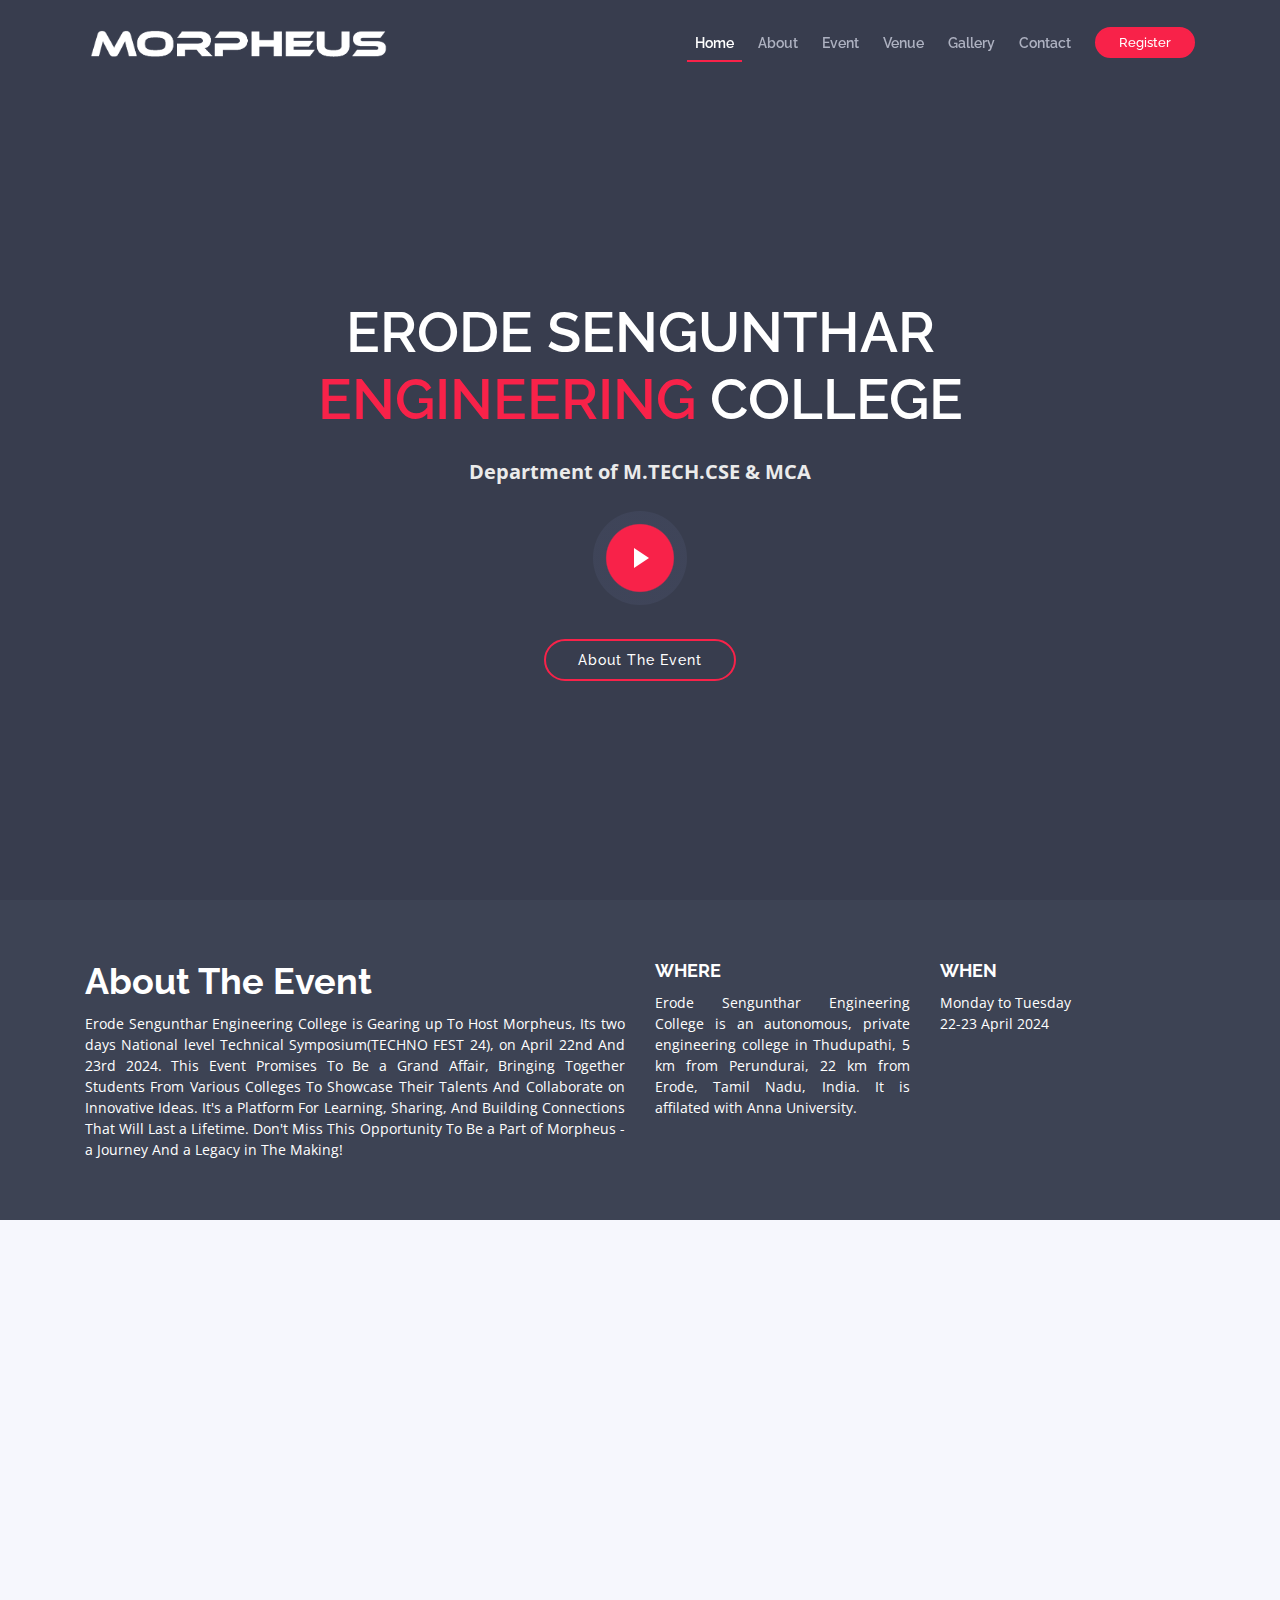
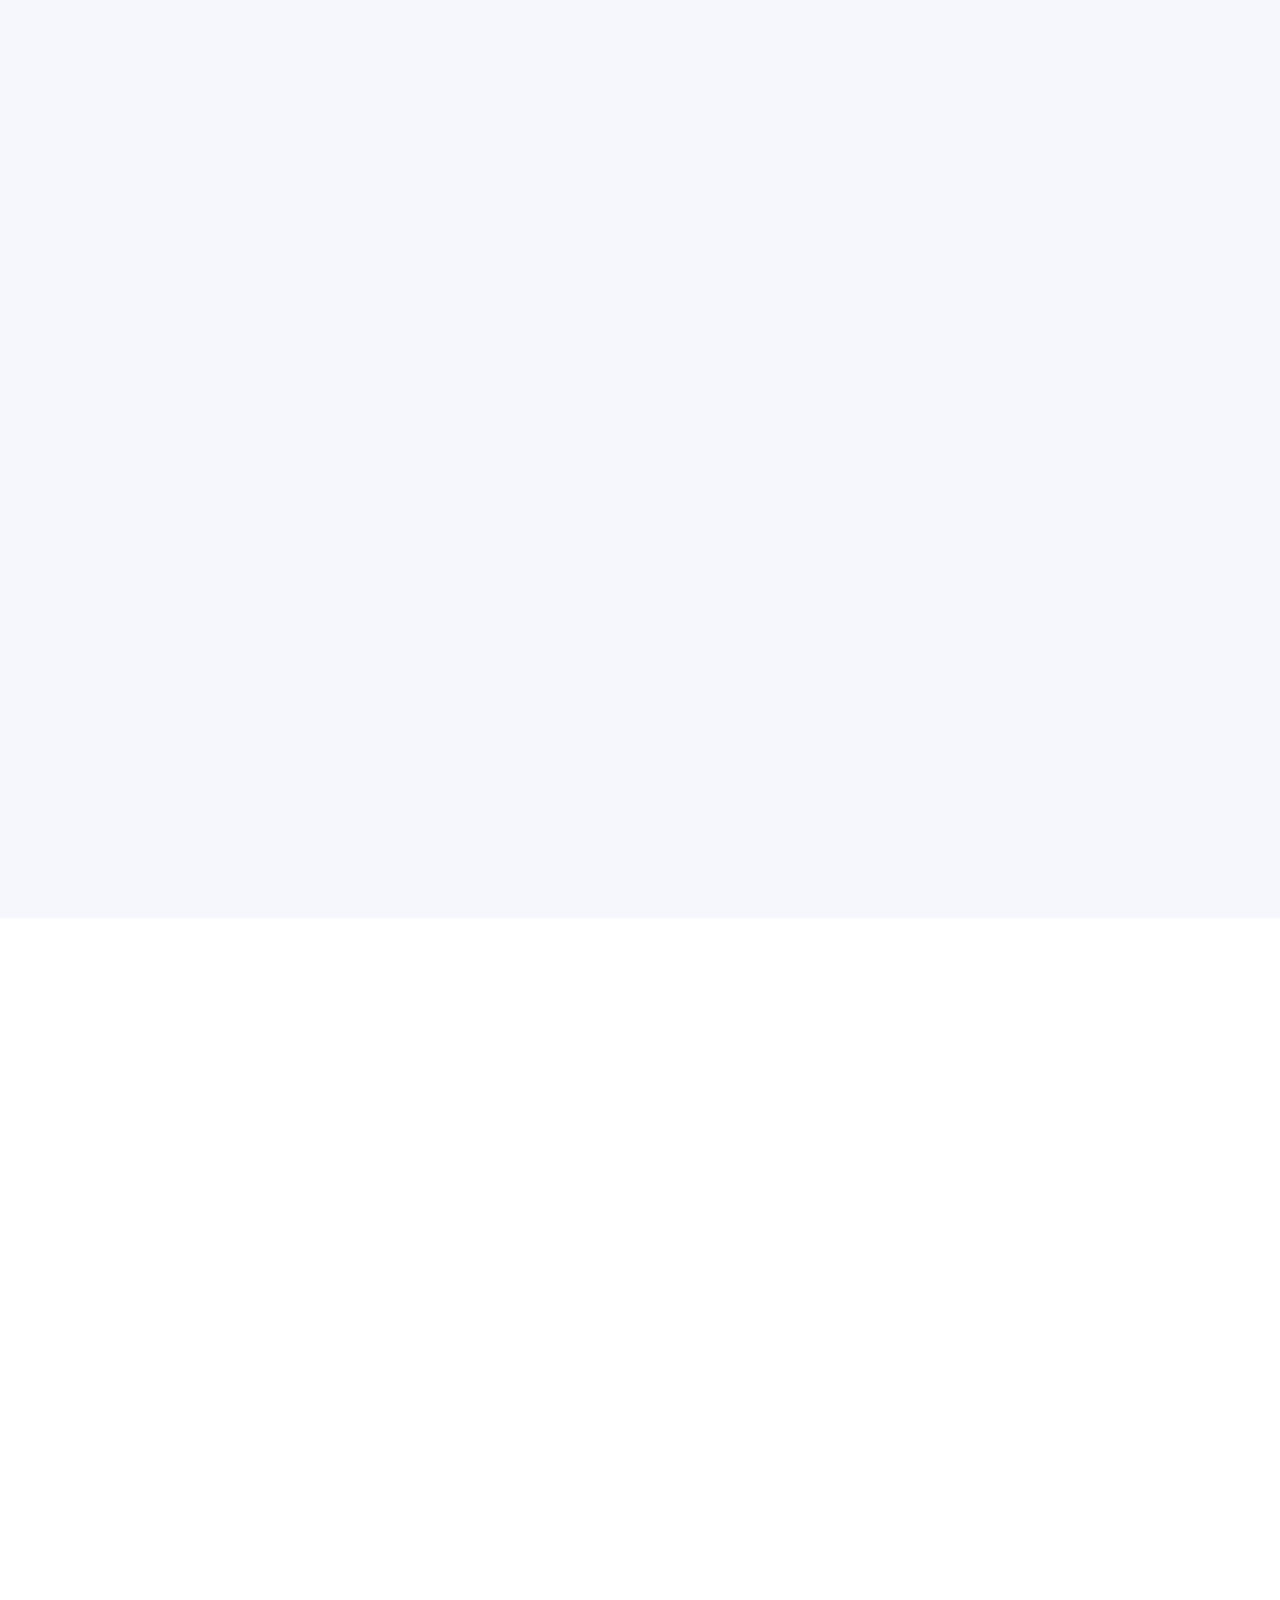
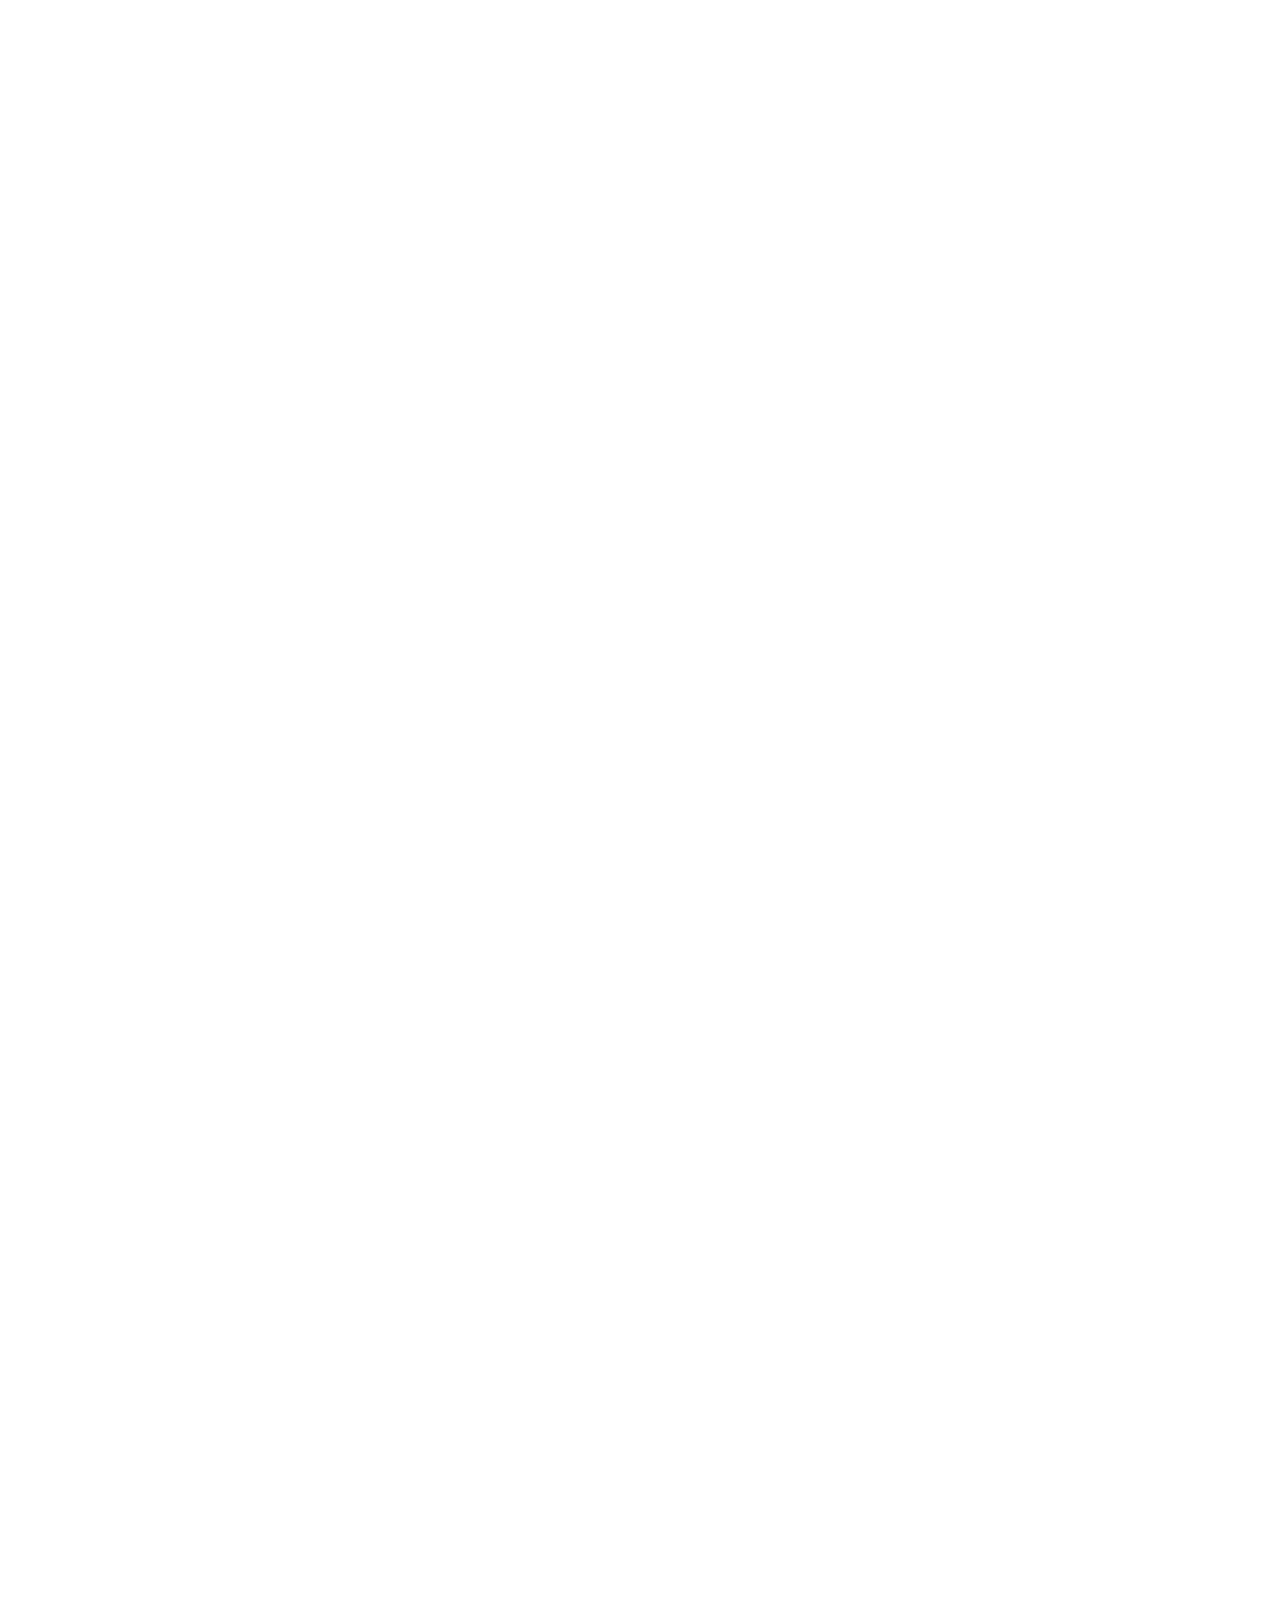
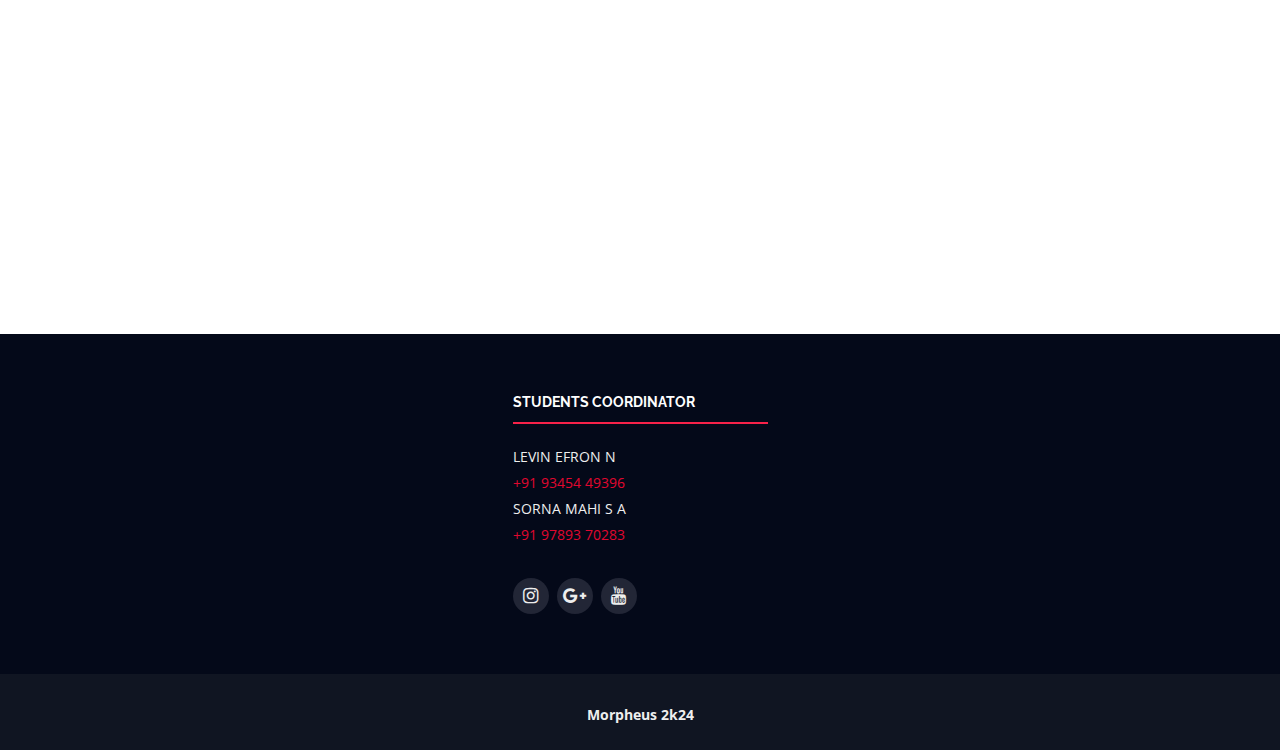
==== commit d3ca4960: "Update index.html" ====
--- a/index.html
+++ b/index.html
@@ -4,7 +4,6 @@
 <head>
   <meta charset="utf-8">
   <title>Morpheus 2k24</title>
-  <link rel="icon" href="/LOGO BLACK.ico" type="image/x-icon">
   <meta content="width=device-width, initial-scale=1.0" name="viewport">
   <meta content="" name="keywords">
   <meta content="" name="description">
@@ -389,7 +388,14 @@
                     </p>
                   </div>
                 </li>
-      
+                <li>
+                  <a data-toggle="collapse" class="collapsed" href="#faq3">What are the Transport facilities and from where?<i class="fa fa-minus-circle"></i></a>
+                  <div id="faq3" class="collapse" data-parent="#faq-list">
+                    <p>
+                      College bus facility is available at Perundurai New bus stand to ESEC On 22.04.24 at 8.30 am 
+                    </p>
+                  </div>
+                </li>
               </ul>
           </div>
         </div>
